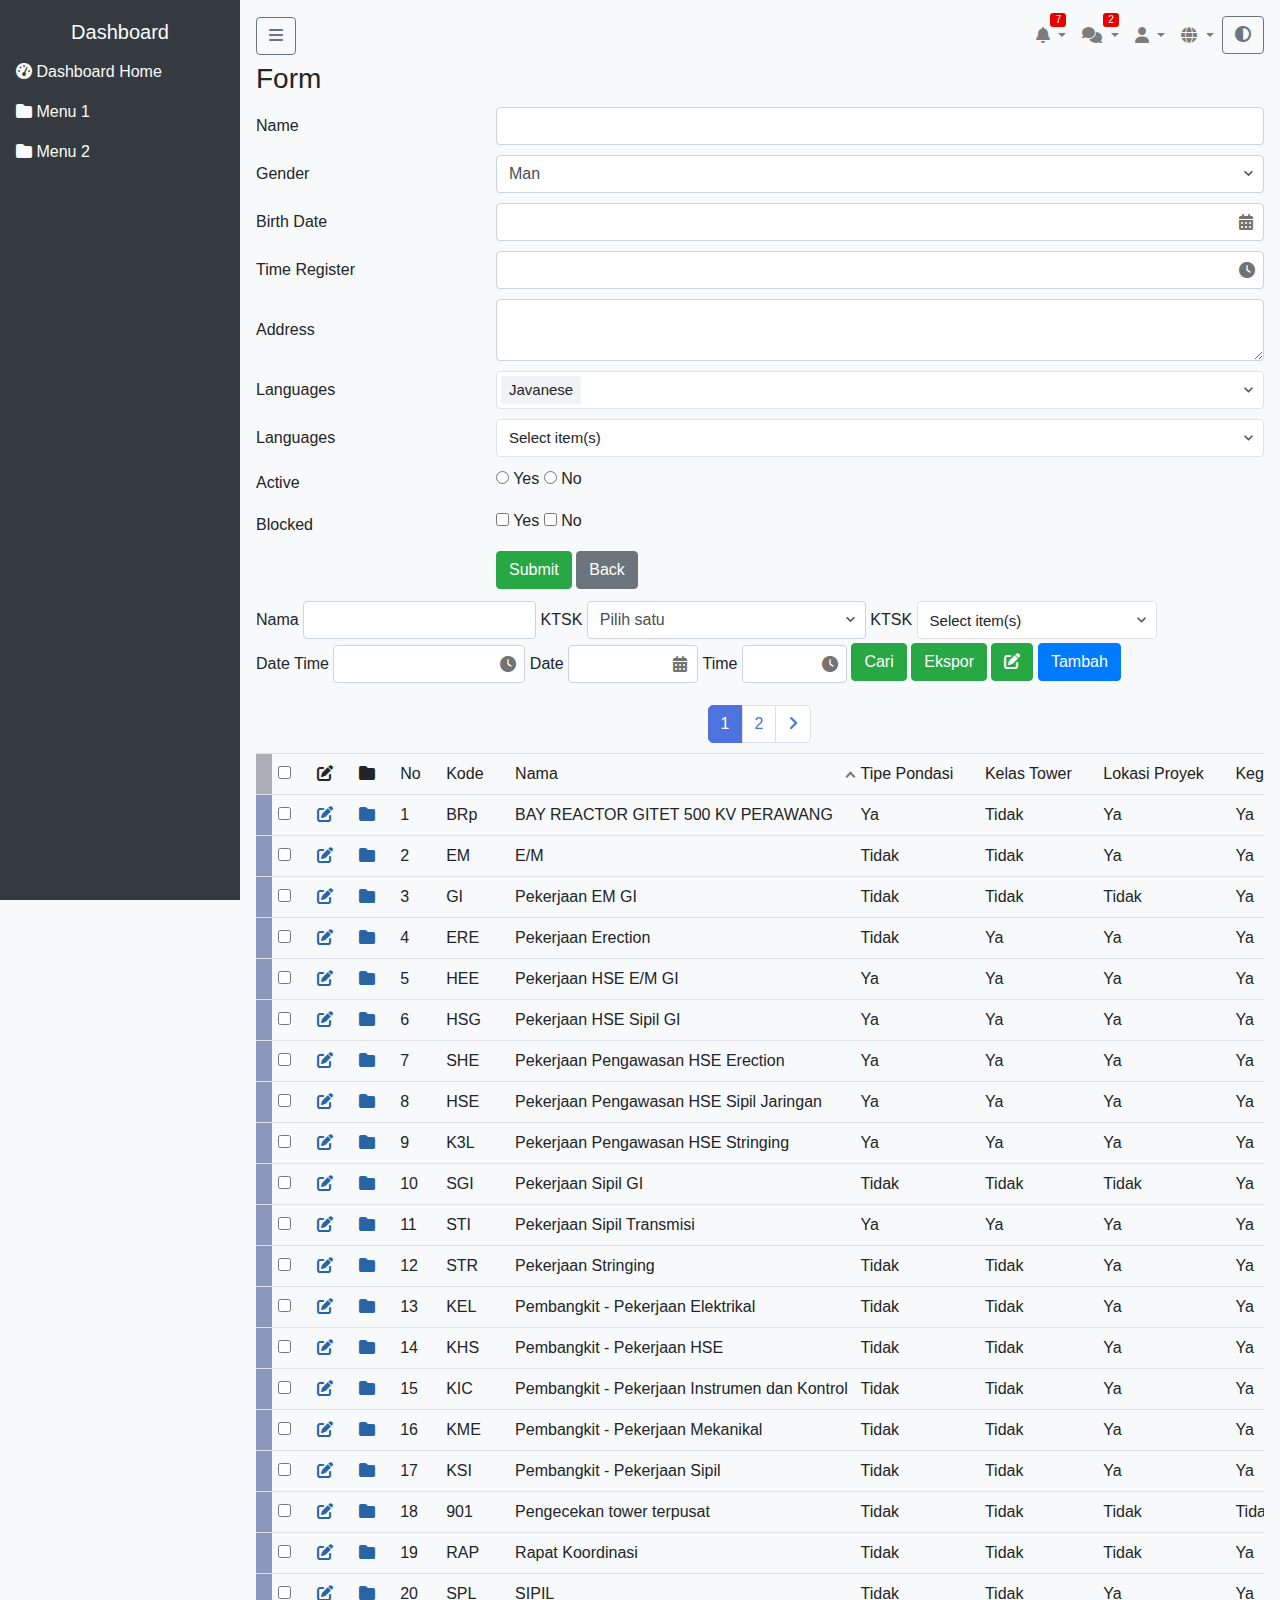
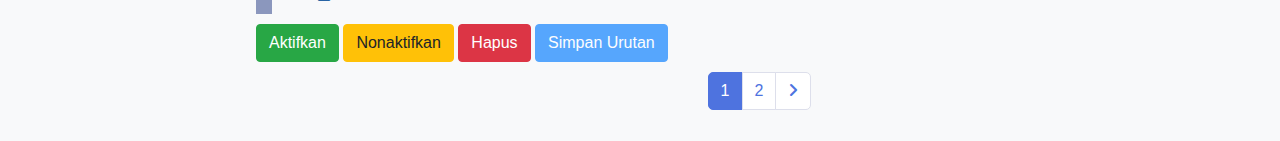
==== form.html @ e6741192 "Update" ====
<!DOCTYPE html>
<html lang="id">

<head>
    <meta charset="UTF-8">
    <meta name="viewport" content="width=device-width, initial-scale=1.0">
    <title>Dashboard</title>
    <link rel="stylesheet" href="css/bootstrap.min.css">
    <link rel="stylesheet" href="css/font-awesome/all.min.css">
    <link rel="stylesheet" href="css/css.css">
    <link rel="shortcut icon" href="css/favicon.png" type="image/png">
    <link rel="stylesheet" href="vendors/datetime-picker/bootstrap-datetimepicker.css">
    <link rel="stylesheet" href="vendors/fontawesome-free-6.5.2-web/css/all.min.css">
    <script src="js/MultiSelect.js"></script>
    <script src="vendors/jquery/jquery-3.2.1.min.js"></script>
    <script src="vendors/moment/min/moment.min.js"></script>
    <script src="vendors/datetime-picker/bootstrap-datetimepicker.js"></script>
    <script src="vendors/sortable/Sortable.js"></script>
    <script src="js/custom.js"></script>

</head>

<body> <!-- Using the light mode class initially -->
    <script src="js/color-mode.js"></script>
    <!-- Sidebar -->
    <div class="sidebar" id="sidebar">
        <button class="button-transparent toggle-sidebar"><i class="fas fa-times"></i></button>
        <!-- Button to toggle sidebar -->
        <h4 class="text-white text-center"><a href="./">Dashboard</a></h4> <!-- Sidebar title -->
        <ul class="nav flex-column" id="sidebarMenu"> <!-- Sidebar menu, populated by JavaScript -->
            <!-- The menu will be populated by JavaScript -->
            <li class="nav-item">
                <a class="nav-link" href="#"><i class="fas fa-tachometer-alt"></i> Dashboard Home</a>
                <!-- Main link with icon -->
            </li>
            <li class="nav-item">
                <a class="nav-link" href="#submenu1" data-toggle="collapse"><i class="fas fa-folder"></i> Menu 1</a>
                <!-- Menu with a submenu -->
                <div id="submenu1" class="collapse"> <!-- Submenu 1 -->
                    <ul class="nav flex-column pl-3">
                        <li class="nav-item">
                            <a class="nav-link" href="#submenu1-1" data-toggle="collapse"><i
                                    class="fas fa-file-alt"></i> Submenu 1-1</a> <!-- Submenu with a deeper submenu -->
                            <div id="submenu1-1" class="collapse"> <!-- Submenu 1-1 -->
                                <ul class="nav flex-column pl-3">
                                    <li class="nav-item">
                                        <a class="nav-link" href="form.html"><i class="fas fa-file"></i> Form</a>
                                        <!-- Level 3 submenu -->
                                    </li>
                                    <li class="nav-item">
                                        <a class="nav-link" href="#"><i class="fas fa-file"></i> Submenu 1-1-2</a>
                                        <!-- Level 3 submenu -->
                                    </li>
                                </ul>
                            </div>
                        </li>
                        <li class="nav-item">
                            <a class="nav-link" href="#"><i class="fas fa-file-alt"></i> Submenu 1-2</a>
                            <!-- Level 2 submenu -->
                        </li>
                    </ul>
                </div>
            </li>
            <li class="nav-item">
                <a class="nav-link" href="#submenu2" data-toggle="collapse"><i class="fas fa-folder"></i> Menu 2</a>
                <!-- Menu with a submenu -->
                <div id="submenu2" class="collapse"> <!-- Submenu 2 -->
                    <ul class="nav flex-column pl-3">
                        <li class="nav-item">
                            <a class="nav-link" href="#"><i class="fas fa-file-alt"></i> Submenu 2-1</a>
                            <!-- Level 2 submenu -->
                        </li>
                        <li class="nav-item">
                            <a class="nav-link" href="#submenu2-1" data-toggle="collapse"><i
                                    class="fas fa-file-alt"></i> Submenu 2-2</a> <!-- Submenu with a deeper submenu -->
                            <div id="submenu2-1" class="collapse"> <!-- Submenu 2-2 -->
                                <ul class="nav flex-column pl-3">
                                    <li class="nav-item">
                                        <a class="nav-link" href="#"><i class="fas fa-file"></i> Submenu 2-2-1</a>
                                        <!-- Level 3 submenu -->
                                    </li>
                                    <li class="nav-item">
                                        <a class="nav-link" href="#"><i class="fas fa-file"></i> Submenu 2-2-2</a>
                                        <!-- Level 3 submenu -->
                                    </li>
                                </ul>
                            </div>
                        </li>
                    </ul>
                </div>
            </li>
        </ul>
    </div>

    <!-- Main Content -->
    <div class="content">
        <nav class="navbar navbar-expand navbar-light"> <!-- Navbar at the top -->
            <button class="btn btn-outline-secondary toggle-sidebar"><i class="fas fa-bars"></i></button>
            <!-- Button to toggle sidebar -->
            <div class="collapse navbar-collapse" id="navbarNav">
                <ul class="navbar-nav ml-auto"> <!-- Menu on the right side of the navbar -->
                    <li class="nav-item dropdown" data-badge="7">
                        <a class="nav-link dropdown-toggle" href="#" id="notificationDropdown" role="button"
                            data-toggle="dropdown">
                            <i class="fas fa-bell"></i> <!-- Notification icon -->
                        </a>
                        <div class="dropdown-menu dropdown-menu-right" aria-labelledby="notificationDropdown"
                            id="notificationMenu">
                            <!-- Notifications will be populated by JavaScript -->
                        </div>
                    </li>
                    <li class="nav-item dropdown" data-badge="2">
                        <a class="nav-link dropdown-toggle" href="#" id="messageDropdown" role="button"
                            data-toggle="dropdown">
                            <i class="fas fa-comments"></i> <!-- Message icon -->
                        </a>
                        <div class="dropdown-menu dropdown-menu-right" aria-labelledby="messageDropdown"
                            id="messageMenu">
                            <!-- Messages will be populated by JavaScript -->
                        </div>
                    </li>
                    <li class="nav-item dropdown">
                        <a class="nav-link dropdown-toggle" href="#" id="accountDropdown" role="button"
                            data-toggle="dropdown">
                            <i class="fas fa-user"></i> <!-- Account icon -->
                        </a>
                        <div class="dropdown-menu dropdown-menu-right" aria-labelledby="accountDropdown">
                            <a class="dropdown-item" href="#">Profile</a> <!-- Profile item -->
                            <a class="dropdown-item" href="#">Settings</a> <!-- Settings item -->
                        </div>
                    </li>
                    <li class="nav-item dropdown">
                        <a class="nav-link dropdown-toggle" href="#" id="languageDropdown" role="button"
                            data-toggle="dropdown">
                            <i class="fas fa-globe"></i> <!-- Language selection icon -->
                        </a>
                        <div class="dropdown-menu dropdown-menu-right" aria-labelledby="languageDropdown">
                            <a class="dropdown-item" href="#"><img src="css/id.svg" class="language-flag" alt="ID">
                                Bahasa Indonesia</a> <!-- Language option -->
                            <a class="dropdown-item" href="#"><img src="css/us.svg" class="language-flag" alt="EN">
                                English</a>
                        </div>
                    </li>
                    <li class="nav-item">
                        <button class="btn btn-outline-secondary toggle-mode"><i class="fas fa-adjust"></i></button>
                        <!-- Button to toggle mode -->
                    </li>
                </ul>
            </div>
        </nav>
        <h2>Form</h2> <!-- Main content title -->
        <form action="" method="get">
            <table class="responsive-table two-side-responsive-table">
                <tbody>
                    <tr>
                        <td>Name</td>
                        <td><input class="form-control" type="text" name="name" id="name"></td>
                    </tr>
                    <tr>
                        <td>Gender</td>
                        <td><select class="form-control" name="gender" id="gender">
                                <option value="M">Man</option>
                                <option value="W">Woman</option>
                            </select></td>
                    </tr>
                    <tr>
                        <td>Birth Date</td>
                        <td><input class="form-control" type="date" name="birth_date" id="birth_date"
                                data-mindate="2024-12-10"></td>
                    </tr>
                    <tr>
                        <td>Time Register</td>
                        <td><input class="form-control" type="datetime-local" name="time_register" id="time_register">
                        </td>
                    </tr>
                    <tr>
                        <td>Address</td>
                        <td><textarea class="form-control" name="address" id="address"></textarea></td>
                    </tr>
                    <tr>
                        <td>Languages</td>
                        <td><select class="form-control" name="languages" id="languages" placeholder="Select item(s)"
                                data-search-placeholder="Search" data-label-selected="selected"
                                data-label-select-all="Select all" multiple data-multi-select>
                                <option value="EN">English</option>
                                <optgroup label="Asia">
                                    <option value="ID">Bahasa Indonesian</option>
                                    <option value="JV" selected>Javanese</option>
                                    <option value="JP">Japanese</option>
                                </optgroup>
                                <optgroup label="Europa">
                                    <option value="DE">Germany</option>
                                </optgroup>
                            </select>
                        </td>
                    <tr>
                        <td>Languages</td>
                        <td><select class="form-control" name="languages" id="languages"
                                data-placeholder="Select item(s)" data-search-placeholder="Search"
                                data-label-selected="selected" data-label-select-all="Select all" multiple
                                data-multi-select>
                                <option value="EN">English</option>
                                <optgroup label="Asia">
                                    <option value="ID">Indonesian</option>
                                    <option value="JV">Javanese</option>
                                    <option value="JP">Japanese</option>
                                </optgroup>
                                <optgroup label="Europa">
                                    <option value="DE">Germany</option>
                                </optgroup>
                            </select>
                        </td>
                    </tr>
                    <tr>
                        <td>Active</td>
                        <td>
                            <label><input type="radio" name="active" id="active"> Yes</label>
                            <label><input type="radio" name="active" id="active"> No</label>
                        </td>
                    </tr>
                    <tr>
                        <td>Blocked</td>
                        <td>
                            <label><input type="checkbox" name="blocked" id="active"> Yes</label>
                            <label><input type="checkbox" name="blocked" id="active"> No</label>
                        </td>
                    </tr>
                    <tr>
                        <td></td>
                        <td>
                            <button class="btn btn-success" type="submit">Submit</button>
                            <button class="btn btn-secondary" type="button">Back</button>
                        </td>
                    </tr>
                </tbody>
            </table>
        </form>



        <div class="filter-section">
            <form action="" method="get" class="filter-form">
                <span class="filter-group">
                    <span class="filter-label">Nama</span>
                    <span class="filter-control">
                        <input type="text" name="nama" class="form-control" value="" autocomplete="off">
                    </span>
                </span>

                <span class="filter-group">
                    <span class="filter-label">KTSK</span>
                    <span class="filter-control">
                        <select name="ktsk_id" class="form-control">
                            <option value="">Pilih satu</option>
                            <option value="3">ABDI HAMDANI</option>
                            <option value="5">RIZKI NANDA</option>
                            <option value="4">ROY PUTRA SILALAHI</option>
                            <option value="10">SIGIT HERWANTO</option>
                            <option value="11">SWEMPRI AGUNG PRASETYO</option>
                            <option value="8">YULIANDI HIDAYAT DALIMUNTHE</option>
                            <option value="12">YUNIAR LUBIS</option>
                        </select>
                    </span>
                </span>

                <span class="filter-group">
                    <span class="filter-label">KTSK</span>
                    <span class="filter-control">
                        <select name="ktsk_id" class="form-control" multiple data-multi-select>
                            <option value="">Pilih satu</option>
                            <option value="3">ABDI HAMDANI</option>
                            <option value="5">RIZKI NANDA</option>
                            <optgroup label="Anu">
                                <option value="4">ROY PUTRA SILALAHI</option>
                                <option value="10">SIGIT HERWANTO</option>
                            </optgroup>
                            <option value="11">SWEMPRI AGUNG PRASETYO</option>
                            <optgroup label="Any">
                                <option value="8">YULIANDI HIDAYAT DALIMUNTHE</option>
                                <option value="12">YUNIAR LUBIS</option>
                            </optgroup>
                        </select>
                    </span>
                </span>

                <span class="filter-group">
                    <span class="filter-label">Date Time</span>
                    <span class="filter-control">
                        <input class="form-control" type="datetime-local" name="time_register" id="time_register">
                    </span>
                </span>

                <span class="filter-group">
                    <span class="filter-label">Date</span>
                    <span class="filter-control">
                        <input class="form-control" type="date" name="time_register" id="time_register">
                    </span>
                </span>

                <span class="filter-group">
                    <span class="filter-label">Time</span>
                    <span class="filter-control">
                        <input class="form-control" type="time" name="time_register" id="time_register">
                    </span>
                </span>

                <span class="filter-group">
                    <button type="submit" class="btn btn-success">Cari</button>
                </span>

                <span class="filter-group">
                    <button type="submit" name="user_action" value="export" class="btn btn-success">Ekspor</button>
                </span>
                <span class="filter-group">
                    <button type="submit" name="filter" value="update" class="btn btn-success"><span
                            class="fa fa-edit"></span></button>
                </span>

                <span class="filter-group">
                    <button type="button" class="btn btn-primary"
                        onclick="window.location='/lokasi-proyek.php?user_action=create'">Tambah</button>
                </span>
                <input type="hidden" name="orderby"><input type="hidden" name="ordertype">
            </form>
        </div>

        <div class="data-section" data-ajax-support="true" data-ajax-name="main-data">
            <div class="pagination pagination-top">
                <div class="pagination-number">
                    <span class="page-selector page-selector-number page-first page-selected" data-page-number="1"><a
                            href="?ordertype=asc&amp;orderby=nama&amp;page=1">1</a></span><span
                        class="page-selector page-selector-number page-last" data-page-number="2"><a
                            href="?ordertype=asc&amp;orderby=nama&amp;page=2">2</a></span><span
                        class="page-selector page-selector-step-one" data-page-number="2"><a
                            href="?ordertype=asc&amp;orderby=nama&amp;page=2"><i
                                class="fa-solid fa-angle-right"></i></a></span>
                </div>
            </div>
            <form action="" method="post" class="data-form">
                <div class="data-wrapper">
                    <table class="table table-row table-sort-by-column">
                        <thead>
                            <tr>
                                <td class="data-sort data-sort-header"></td>
                                <td class="data-controll data-selector" data-key="jenis_pekerjaan_id">
                                    <input type="checkbox" class="checkbox check-master"
                                        data-selector=".checkbox-jenis-pekerjaan-id">
                                </td>
                                <td class="data-controll data-editor">
                                    <span class="fa fa-edit"></span>
                                </td>
                                <td class="data-controll data-viewer">
                                    <span class="fa fa-folder"></span>
                                </td>
                                <td class="data-controll data-number">No</td>
                                <td data-col-name="jenis_pekerjaan_id" class="order-controll"><a
                                        href="?ordertype=asc&amp;orderby=jenis_pekerjaan_id">Kode</a>
                                </td>
                                <td data-col-name="nama" class="order-controll" data-order-method="asc"><a
                                        href="?ordertype=desc&amp;orderby=nama">Nama</a>
                                </td>
                                <td data-col-name="tipe_pondasi_id" class="order-controll"><a
                                        href="?ordertype=asc&amp;orderby=tipe_pondasi_id">Tipe
                                        Pondasi</a></td>
                                <td data-col-name="kelas_tower_id" class="order-controll"><a
                                        href="?ordertype=asc&amp;orderby=kelas_tower_id">Kelas
                                        Tower</a></td>
                                <td data-col-name="lokasi_proyek_id" class="order-controll"><a
                                        href="?ordertype=asc&amp;orderby=lokasi_proyek_id">Lokasi
                                        Proyek</a></td>
                                <td data-col-name="kegiatan" class="order-controll"><a
                                        href="?ordertype=asc&amp;orderby=kegiatan">Kegiatan</a>
                                </td>
                                <td data-col-name="sort_order" class="order-controll"><a
                                        href="?ordertype=asc&amp;orderby=sort_order">Sort
                                        Order</a></td>
                                <td data-col-name="default_data" class="order-controll"><a
                                        href="?ordertype=asc&amp;orderby=default_data">Default
                                        Data</a></td>
                                <td data-col-name="aktif" class="order-controll"><a
                                        href="?ordertype=asc&amp;orderby=aktif">Aktif</a>
                                </td>
                            </tr>
                        </thead>

                        <tbody class="data-table-manual-sort" data-offset="0">

                            <tr data-primary-key="BRp" data-sort-order="0" data-number="1">
                                <td class="data-sort data-sort-body data-sort-handler"></td>
                                <td class="data-selector" data-key="jenis_pekerjaan_id">
                                    <input type="checkbox" class="checkbox check-slave checkbox-jenis-pekerjaan-id"
                                        name="checked_row_id[]" value="BRp">
                                </td>
                                <td>
                                    <a class="edit-control"
                                        href="?user_action=update&amp;jenis_pekerjaan_id=BRp"><span
                                            class="fa fa-edit"></span></a>
                                </td>
                                <td>
                                    <a class="detail-control field-master"
                                        href="?user_action=detail&amp;jenis_pekerjaan_id=BRp"><span
                                            class="fa fa-folder"></span></a>
                                </td>
                                <td class="data-number">1</td>
                                <td data-col-name="jenis_pekerjaan_id">BRp</td>
                                <td data-col-name="nama">BAY REACTOR GITET 500 KV PERAWANG</td>
                                <td data-col-name="tipe_pondasi_id">Ya</td>
                                <td data-col-name="kelas_tower_id">Tidak</td>
                                <td data-col-name="lokasi_proyek_id">Ya</td>
                                <td data-col-name="kegiatan">Ya</td>
                                <td data-col-name="sort_order" class="data-sort-order-column">0</td>
                                <td data-col-name="default_data">Tidak</td>
                                <td data-col-name="aktif">Tidak</td>
                            </tr>

                            <tr data-primary-key="EM" data-sort-order="1" data-number="2">
                                <td class="data-sort data-sort-body data-sort-handler"></td>
                                <td class="data-selector" data-key="jenis_pekerjaan_id">
                                    <input type="checkbox" class="checkbox check-slave checkbox-jenis-pekerjaan-id"
                                        name="checked_row_id[]" value="EM">
                                </td>
                                <td>
                                    <a class="edit-control"
                                        href="?user_action=update&amp;jenis_pekerjaan_id=EM"><span
                                            class="fa fa-edit"></span></a>
                                </td>
                                <td>
                                    <a class="detail-control field-master"
                                        href="?user_action=detail&amp;jenis_pekerjaan_id=EM"><span
                                            class="fa fa-folder"></span></a>
                                </td>
                                <td class="data-number">2</td>
                                <td data-col-name="jenis_pekerjaan_id">EM</td>
                                <td data-col-name="nama">E/M</td>
                                <td data-col-name="tipe_pondasi_id">Tidak</td>
                                <td data-col-name="kelas_tower_id">Tidak</td>
                                <td data-col-name="lokasi_proyek_id">Ya</td>
                                <td data-col-name="kegiatan">Ya</td>
                                <td data-col-name="sort_order" class="data-sort-order-column">1</td>
                                <td data-col-name="default_data">Tidak</td>
                                <td data-col-name="aktif">Ya</td>
                            </tr>

                            <tr data-primary-key="GI" data-sort-order="2" data-number="3">
                                <td class="data-sort data-sort-body data-sort-handler"></td>
                                <td class="data-selector" data-key="jenis_pekerjaan_id">
                                    <input type="checkbox" class="checkbox check-slave checkbox-jenis-pekerjaan-id"
                                        name="checked_row_id[]" value="GI">
                                </td>
                                <td>
                                    <a class="edit-control"
                                        href="?user_action=update&amp;jenis_pekerjaan_id=GI"><span
                                            class="fa fa-edit"></span></a>
                                </td>
                                <td>
                                    <a class="detail-control field-master"
                                        href="?user_action=detail&amp;jenis_pekerjaan_id=GI"><span
                                            class="fa fa-folder"></span></a>
                                </td>
                                <td class="data-number">3</td>
                                <td data-col-name="jenis_pekerjaan_id">GI</td>
                                <td data-col-name="nama">Pekerjaan EM GI</td>
                                <td data-col-name="tipe_pondasi_id">Tidak</td>
                                <td data-col-name="kelas_tower_id">Tidak</td>
                                <td data-col-name="lokasi_proyek_id">Tidak</td>
                                <td data-col-name="kegiatan">Ya</td>
                                <td data-col-name="sort_order" class="data-sort-order-column">2</td>
                                <td data-col-name="default_data">Tidak</td>
                                <td data-col-name="aktif">Ya</td>
                            </tr>

                            <tr data-primary-key="ERE" data-sort-order="3" data-number="4">
                                <td class="data-sort data-sort-body data-sort-handler"></td>
                                <td class="data-selector" data-key="jenis_pekerjaan_id">
                                    <input type="checkbox" class="checkbox check-slave checkbox-jenis-pekerjaan-id"
                                        name="checked_row_id[]" value="ERE">
                                </td>
                                <td>
                                    <a class="edit-control"
                                        href="?user_action=update&amp;jenis_pekerjaan_id=ERE"><span
                                            class="fa fa-edit"></span></a>
                                </td>
                                <td>
                                    <a class="detail-control field-master"
                                        href="?user_action=detail&amp;jenis_pekerjaan_id=ERE"><span
                                            class="fa fa-folder"></span></a>
                                </td>
                                <td class="data-number">4</td>
                                <td data-col-name="jenis_pekerjaan_id">ERE</td>
                                <td data-col-name="nama">Pekerjaan Erection</td>
                                <td data-col-name="tipe_pondasi_id">Tidak</td>
                                <td data-col-name="kelas_tower_id">Ya</td>
                                <td data-col-name="lokasi_proyek_id">Ya</td>
                                <td data-col-name="kegiatan">Ya</td>
                                <td data-col-name="sort_order" class="data-sort-order-column">3</td>
                                <td data-col-name="default_data">Tidak</td>
                                <td data-col-name="aktif">Ya</td>
                            </tr>

                            <tr data-primary-key="HEE" data-sort-order="0" data-number="5">
                                <td class="data-sort data-sort-body data-sort-handler"></td>
                                <td class="data-selector" data-key="jenis_pekerjaan_id">
                                    <input type="checkbox" class="checkbox check-slave checkbox-jenis-pekerjaan-id"
                                        name="checked_row_id[]" value="HEE">
                                </td>
                                <td>
                                    <a class="edit-control"
                                        href="?user_action=update&amp;jenis_pekerjaan_id=HEE"><span
                                            class="fa fa-edit"></span></a>
                                </td>
                                <td>
                                    <a class="detail-control field-master"
                                        href="?user_action=detail&amp;jenis_pekerjaan_id=HEE"><span
                                            class="fa fa-folder"></span></a>
                                </td>
                                <td class="data-number">5</td>
                                <td data-col-name="jenis_pekerjaan_id">HEE</td>
                                <td data-col-name="nama">Pekerjaan HSE E/M GI</td>
                                <td data-col-name="tipe_pondasi_id">Ya</td>
                                <td data-col-name="kelas_tower_id">Ya</td>
                                <td data-col-name="lokasi_proyek_id">Ya</td>
                                <td data-col-name="kegiatan">Ya</td>
                                <td data-col-name="sort_order" class="data-sort-order-column">0</td>
                                <td data-col-name="default_data">Tidak</td>
                                <td data-col-name="aktif">Tidak</td>
                            </tr>

                            <tr data-primary-key="HSG" data-sort-order="0" data-number="6">
                                <td class="data-sort data-sort-body data-sort-handler"></td>
                                <td class="data-selector" data-key="jenis_pekerjaan_id">
                                    <input type="checkbox" class="checkbox check-slave checkbox-jenis-pekerjaan-id"
                                        name="checked_row_id[]" value="HSG">
                                </td>
                                <td>
                                    <a class="edit-control"
                                        href="?user_action=update&amp;jenis_pekerjaan_id=HSG"><span
                                            class="fa fa-edit"></span></a>
                                </td>
                                <td>
                                    <a class="detail-control field-master"
                                        href="?user_action=detail&amp;jenis_pekerjaan_id=HSG"><span
                                            class="fa fa-folder"></span></a>
                                </td>
                                <td class="data-number">6</td>
                                <td data-col-name="jenis_pekerjaan_id">HSG</td>
                                <td data-col-name="nama">Pekerjaan HSE Sipil GI</td>
                                <td data-col-name="tipe_pondasi_id">Ya</td>
                                <td data-col-name="kelas_tower_id">Ya</td>
                                <td data-col-name="lokasi_proyek_id">Ya</td>
                                <td data-col-name="kegiatan">Ya</td>
                                <td data-col-name="sort_order" class="data-sort-order-column">0</td>
                                <td data-col-name="default_data">Tidak</td>
                                <td data-col-name="aktif">Ya</td>
                            </tr>

                            <tr data-primary-key="SHE" data-sort-order="0" data-number="7">
                                <td class="data-sort data-sort-body data-sort-handler"></td>
                                <td class="data-selector" data-key="jenis_pekerjaan_id">
                                    <input type="checkbox" class="checkbox check-slave checkbox-jenis-pekerjaan-id"
                                        name="checked_row_id[]" value="SHE">
                                </td>
                                <td>
                                    <a class="edit-control"
                                        href="?user_action=update&amp;jenis_pekerjaan_id=SHE"><span
                                            class="fa fa-edit"></span></a>
                                </td>
                                <td>
                                    <a class="detail-control field-master"
                                        href="?user_action=detail&amp;jenis_pekerjaan_id=SHE"><span
                                            class="fa fa-folder"></span></a>
                                </td>
                                <td class="data-number">7</td>
                                <td data-col-name="jenis_pekerjaan_id">SHE</td>
                                <td data-col-name="nama">Pekerjaan Pengawasan HSE Erection</td>
                                <td data-col-name="tipe_pondasi_id">Ya</td>
                                <td data-col-name="kelas_tower_id">Ya</td>
                                <td data-col-name="lokasi_proyek_id">Ya</td>
                                <td data-col-name="kegiatan">Ya</td>
                                <td data-col-name="sort_order" class="data-sort-order-column">0</td>
                                <td data-col-name="default_data">Tidak</td>
                                <td data-col-name="aktif">Ya</td>
                            </tr>

                            <tr data-primary-key="HSE" data-sort-order="0" data-number="8">
                                <td class="data-sort data-sort-body data-sort-handler"></td>
                                <td class="data-selector" data-key="jenis_pekerjaan_id">
                                    <input type="checkbox" class="checkbox check-slave checkbox-jenis-pekerjaan-id"
                                        name="checked_row_id[]" value="HSE">
                                </td>
                                <td>
                                    <a class="edit-control"
                                        href="?user_action=update&amp;jenis_pekerjaan_id=HSE"><span
                                            class="fa fa-edit"></span></a>
                                </td>
                                <td>
                                    <a class="detail-control field-master"
                                        href="?user_action=detail&amp;jenis_pekerjaan_id=HSE"><span
                                            class="fa fa-folder"></span></a>
                                </td>
                                <td class="data-number">8</td>
                                <td data-col-name="jenis_pekerjaan_id">HSE</td>
                                <td data-col-name="nama">Pekerjaan Pengawasan HSE Sipil Jaringan</td>
                                <td data-col-name="tipe_pondasi_id">Ya</td>
                                <td data-col-name="kelas_tower_id">Ya</td>
                                <td data-col-name="lokasi_proyek_id">Ya</td>
                                <td data-col-name="kegiatan">Ya</td>
                                <td data-col-name="sort_order" class="data-sort-order-column">0</td>
                                <td data-col-name="default_data">Tidak</td>
                                <td data-col-name="aktif">Ya</td>
                            </tr>

                            <tr data-primary-key="K3L" data-sort-order="0" data-number="9">
                                <td class="data-sort data-sort-body data-sort-handler"></td>
                                <td class="data-selector" data-key="jenis_pekerjaan_id">
                                    <input type="checkbox" class="checkbox check-slave checkbox-jenis-pekerjaan-id"
                                        name="checked_row_id[]" value="K3L">
                                </td>
                                <td>
                                    <a class="edit-control"
                                        href="?user_action=update&amp;jenis_pekerjaan_id=K3L"><span
                                            class="fa fa-edit"></span></a>
                                </td>
                                <td>
                                    <a class="detail-control field-master"
                                        href="?user_action=detail&amp;jenis_pekerjaan_id=K3L"><span
                                            class="fa fa-folder"></span></a>
                                </td>
                                <td class="data-number">9</td>
                                <td data-col-name="jenis_pekerjaan_id">K3L</td>
                                <td data-col-name="nama">Pekerjaan Pengawasan HSE Stringing</td>
                                <td data-col-name="tipe_pondasi_id">Ya</td>
                                <td data-col-name="kelas_tower_id">Ya</td>
                                <td data-col-name="lokasi_proyek_id">Ya</td>
                                <td data-col-name="kegiatan">Ya</td>
                                <td data-col-name="sort_order" class="data-sort-order-column">0</td>
                                <td data-col-name="default_data">Tidak</td>
                                <td data-col-name="aktif">Ya</td>
                            </tr>

                            <tr data-primary-key="SGI" data-sort-order="0" data-number="10">
                                <td class="data-sort data-sort-body data-sort-handler"></td>
                                <td class="data-selector" data-key="jenis_pekerjaan_id">
                                    <input type="checkbox" class="checkbox check-slave checkbox-jenis-pekerjaan-id"
                                        name="checked_row_id[]" value="SGI">
                                </td>
                                <td>
                                    <a class="edit-control"
                                        href="?user_action=update&amp;jenis_pekerjaan_id=SGI"><span
                                            class="fa fa-edit"></span></a>
                                </td>
                                <td>
                                    <a class="detail-control field-master"
                                        href="?user_action=detail&amp;jenis_pekerjaan_id=SGI"><span
                                            class="fa fa-folder"></span></a>
                                </td>
                                <td class="data-number">10</td>
                                <td data-col-name="jenis_pekerjaan_id">SGI</td>
                                <td data-col-name="nama">Pekerjaan Sipil GI</td>
                                <td data-col-name="tipe_pondasi_id">Tidak</td>
                                <td data-col-name="kelas_tower_id">Tidak</td>
                                <td data-col-name="lokasi_proyek_id">Tidak</td>
                                <td data-col-name="kegiatan">Ya</td>
                                <td data-col-name="sort_order" class="data-sort-order-column">0</td>
                                <td data-col-name="default_data">Tidak</td>
                                <td data-col-name="aktif">Ya</td>
                            </tr>

                            <tr data-primary-key="STI" data-sort-order="1" data-number="11">
                                <td class="data-sort data-sort-body data-sort-handler"></td>
                                <td class="data-selector" data-key="jenis_pekerjaan_id">
                                    <input type="checkbox" class="checkbox check-slave checkbox-jenis-pekerjaan-id"
                                        name="checked_row_id[]" value="STI">
                                </td>
                                <td>
                                    <a class="edit-control"
                                        href="?user_action=update&amp;jenis_pekerjaan_id=STI"><span
                                            class="fa fa-edit"></span></a>
                                </td>
                                <td>
                                    <a class="detail-control field-master"
                                        href="?user_action=detail&amp;jenis_pekerjaan_id=STI"><span
                                            class="fa fa-folder"></span></a>
                                </td>
                                <td class="data-number">11</td>
                                <td data-col-name="jenis_pekerjaan_id">STI</td>
                                <td data-col-name="nama">Pekerjaan Sipil Transmisi</td>
                                <td data-col-name="tipe_pondasi_id">Ya</td>
                                <td data-col-name="kelas_tower_id">Ya</td>
                                <td data-col-name="lokasi_proyek_id">Ya</td>
                                <td data-col-name="kegiatan">Ya</td>
                                <td data-col-name="sort_order" class="data-sort-order-column">1</td>
                                <td data-col-name="default_data">Ya</td>
                                <td data-col-name="aktif">Ya</td>
                            </tr>

                            <tr data-primary-key="STR" data-sort-order="4" data-number="12">
                                <td class="data-sort data-sort-body data-sort-handler"></td>
                                <td class="data-selector" data-key="jenis_pekerjaan_id">
                                    <input type="checkbox" class="checkbox check-slave checkbox-jenis-pekerjaan-id"
                                        name="checked_row_id[]" value="STR">
                                </td>
                                <td>
                                    <a class="edit-control"
                                        href="?user_action=update&amp;jenis_pekerjaan_id=STR"><span
                                            class="fa fa-edit"></span></a>
                                </td>
                                <td>
                                    <a class="detail-control field-master"
                                        href="?user_action=detail&amp;jenis_pekerjaan_id=STR"><span
                                            class="fa fa-folder"></span></a>
                                </td>
                                <td class="data-number">12</td>
                                <td data-col-name="jenis_pekerjaan_id">STR</td>
                                <td data-col-name="nama">Pekerjaan Stringing</td>
                                <td data-col-name="tipe_pondasi_id">Tidak</td>
                                <td data-col-name="kelas_tower_id">Tidak</td>
                                <td data-col-name="lokasi_proyek_id">Ya</td>
                                <td data-col-name="kegiatan">Ya</td>
                                <td data-col-name="sort_order" class="data-sort-order-column">4</td>
                                <td data-col-name="default_data">Tidak</td>
                                <td data-col-name="aktif">Tidak</td>
                            </tr>

                            <tr data-primary-key="KEL" data-sort-order="0" data-number="13">
                                <td class="data-sort data-sort-body data-sort-handler"></td>
                                <td class="data-selector" data-key="jenis_pekerjaan_id">
                                    <input type="checkbox" class="checkbox check-slave checkbox-jenis-pekerjaan-id"
                                        name="checked_row_id[]" value="KEL">
                                </td>
                                <td>
                                    <a class="edit-control"
                                        href="?user_action=update&amp;jenis_pekerjaan_id=KEL"><span
                                            class="fa fa-edit"></span></a>
                                </td>
                                <td>
                                    <a class="detail-control field-master"
                                        href="?user_action=detail&amp;jenis_pekerjaan_id=KEL"><span
                                            class="fa fa-folder"></span></a>
                                </td>
                                <td class="data-number">13</td>
                                <td data-col-name="jenis_pekerjaan_id">KEL</td>
                                <td data-col-name="nama">Pembangkit - Pekerjaan Elektrikal </td>
                                <td data-col-name="tipe_pondasi_id">Tidak</td>
                                <td data-col-name="kelas_tower_id">Tidak</td>
                                <td data-col-name="lokasi_proyek_id">Ya</td>
                                <td data-col-name="kegiatan">Ya</td>
                                <td data-col-name="sort_order" class="data-sort-order-column">0</td>
                                <td data-col-name="default_data">Tidak</td>
                                <td data-col-name="aktif">Tidak</td>
                            </tr>

                            <tr data-primary-key="KHS" data-sort-order="0" data-number="14">
                                <td class="data-sort data-sort-body data-sort-handler"></td>
                                <td class="data-selector" data-key="jenis_pekerjaan_id">
                                    <input type="checkbox" class="checkbox check-slave checkbox-jenis-pekerjaan-id"
                                        name="checked_row_id[]" value="KHS">
                                </td>
                                <td>
                                    <a class="edit-control"
                                        href="?user_action=update&amp;jenis_pekerjaan_id=KHS"><span
                                            class="fa fa-edit"></span></a>
                                </td>
                                <td>
                                    <a class="detail-control field-master"
                                        href="?user_action=detail&amp;jenis_pekerjaan_id=KHS"><span
                                            class="fa fa-folder"></span></a>
                                </td>
                                <td class="data-number">14</td>
                                <td data-col-name="jenis_pekerjaan_id">KHS</td>
                                <td data-col-name="nama">Pembangkit - Pekerjaan HSE</td>
                                <td data-col-name="tipe_pondasi_id">Tidak</td>
                                <td data-col-name="kelas_tower_id">Tidak</td>
                                <td data-col-name="lokasi_proyek_id">Ya</td>
                                <td data-col-name="kegiatan">Ya</td>
                                <td data-col-name="sort_order" class="data-sort-order-column">0</td>
                                <td data-col-name="default_data">Tidak</td>
                                <td data-col-name="aktif">Ya</td>
                            </tr>

                            <tr data-primary-key="KIC" data-sort-order="0" data-number="15">
                                <td class="data-sort data-sort-body data-sort-handler"></td>
                                <td class="data-selector" data-key="jenis_pekerjaan_id">
                                    <input type="checkbox" class="checkbox check-slave checkbox-jenis-pekerjaan-id"
                                        name="checked_row_id[]" value="KIC">
                                </td>
                                <td>
                                    <a class="edit-control"
                                        href="?user_action=update&amp;jenis_pekerjaan_id=KIC"><span
                                            class="fa fa-edit"></span></a>
                                </td>
                                <td>
                                    <a class="detail-control field-master"
                                        href="?user_action=detail&amp;jenis_pekerjaan_id=KIC"><span
                                            class="fa fa-folder"></span></a>
                                </td>
                                <td class="data-number">15</td>
                                <td data-col-name="jenis_pekerjaan_id">KIC</td>
                                <td data-col-name="nama">Pembangkit - Pekerjaan Instrumen dan Kontrol </td>
                                <td data-col-name="tipe_pondasi_id">Tidak</td>
                                <td data-col-name="kelas_tower_id">Tidak</td>
                                <td data-col-name="lokasi_proyek_id">Ya</td>
                                <td data-col-name="kegiatan">Ya</td>
                                <td data-col-name="sort_order" class="data-sort-order-column">0</td>
                                <td data-col-name="default_data">Tidak</td>
                                <td data-col-name="aktif">Ya</td>
                            </tr>

                            <tr data-primary-key="KME" data-sort-order="0" data-number="16">
                                <td class="data-sort data-sort-body data-sort-handler"></td>
                                <td class="data-selector" data-key="jenis_pekerjaan_id">
                                    <input type="checkbox" class="checkbox check-slave checkbox-jenis-pekerjaan-id"
                                        name="checked_row_id[]" value="KME">
                                </td>
                                <td>
                                    <a class="edit-control"
                                        href="?user_action=update&amp;jenis_pekerjaan_id=KME"><span
                                            class="fa fa-edit"></span></a>
                                </td>
                                <td>
                                    <a class="detail-control field-master"
                                        href="?user_action=detail&amp;jenis_pekerjaan_id=KME"><span
                                            class="fa fa-folder"></span></a>
                                </td>
                                <td class="data-number">16</td>
                                <td data-col-name="jenis_pekerjaan_id">KME</td>
                                <td data-col-name="nama">Pembangkit - Pekerjaan Mekanikal </td>
                                <td data-col-name="tipe_pondasi_id">Tidak</td>
                                <td data-col-name="kelas_tower_id">Tidak</td>
                                <td data-col-name="lokasi_proyek_id">Ya</td>
                                <td data-col-name="kegiatan">Ya</td>
                                <td data-col-name="sort_order" class="data-sort-order-column">0</td>
                                <td data-col-name="default_data">Tidak</td>
                                <td data-col-name="aktif">Tidak</td>
                            </tr>

                            <tr data-primary-key="KSI" data-sort-order="0" data-number="17">
                                <td class="data-sort data-sort-body data-sort-handler"></td>
                                <td class="data-selector" data-key="jenis_pekerjaan_id">
                                    <input type="checkbox" class="checkbox check-slave checkbox-jenis-pekerjaan-id"
                                        name="checked_row_id[]" value="KSI">
                                </td>
                                <td>
                                    <a class="edit-control"
                                        href="?user_action=update&amp;jenis_pekerjaan_id=KSI"><span
                                            class="fa fa-edit"></span></a>
                                </td>
                                <td>
                                    <a class="detail-control field-master"
                                        href="?user_action=detail&amp;jenis_pekerjaan_id=KSI"><span
                                            class="fa fa-folder"></span></a>
                                </td>
                                <td class="data-number">17</td>
                                <td data-col-name="jenis_pekerjaan_id">KSI</td>
                                <td data-col-name="nama">Pembangkit - Pekerjaan Sipil </td>
                                <td data-col-name="tipe_pondasi_id">Tidak</td>
                                <td data-col-name="kelas_tower_id">Tidak</td>
                                <td data-col-name="lokasi_proyek_id">Ya</td>
                                <td data-col-name="kegiatan">Ya</td>
                                <td data-col-name="sort_order" class="data-sort-order-column">0</td>
                                <td data-col-name="default_data">Tidak</td>
                                <td data-col-name="aktif">Tidak</td>
                            </tr>

                            <tr data-primary-key="901" data-sort-order="0" data-number="18">
                                <td class="data-sort data-sort-body data-sort-handler"></td>
                                <td class="data-selector" data-key="jenis_pekerjaan_id">
                                    <input type="checkbox" class="checkbox check-slave checkbox-jenis-pekerjaan-id"
                                        name="checked_row_id[]" value="901">
                                </td>
                                <td>
                                    <a class="edit-control"
                                        href="?user_action=update&amp;jenis_pekerjaan_id=901"><span
                                            class="fa fa-edit"></span></a>
                                </td>
                                <td>
                                    <a class="detail-control field-master"
                                        href="?user_action=detail&amp;jenis_pekerjaan_id=901"><span
                                            class="fa fa-folder"></span></a>
                                </td>
                                <td class="data-number">18</td>
                                <td data-col-name="jenis_pekerjaan_id">901</td>
                                <td data-col-name="nama">Pengecekan tower terpusat</td>
                                <td data-col-name="tipe_pondasi_id">Tidak</td>
                                <td data-col-name="kelas_tower_id">Tidak</td>
                                <td data-col-name="lokasi_proyek_id">Tidak</td>
                                <td data-col-name="kegiatan">Tidak</td>
                                <td data-col-name="sort_order" class="data-sort-order-column">0</td>
                                <td data-col-name="default_data">Tidak</td>
                                <td data-col-name="aktif">Ya</td>
                            </tr>

                            <tr data-primary-key="RAP" data-sort-order="0" data-number="19">
                                <td class="data-sort data-sort-body data-sort-handler"></td>
                                <td class="data-selector" data-key="jenis_pekerjaan_id">
                                    <input type="checkbox" class="checkbox check-slave checkbox-jenis-pekerjaan-id"
                                        name="checked_row_id[]" value="RAP">
                                </td>
                                <td>
                                    <a class="edit-control"
                                        href="?user_action=update&amp;jenis_pekerjaan_id=RAP"><span
                                            class="fa fa-edit"></span></a>
                                </td>
                                <td>
                                    <a class="detail-control field-master"
                                        href="?user_action=detail&amp;jenis_pekerjaan_id=RAP"><span
                                            class="fa fa-folder"></span></a>
                                </td>
                                <td class="data-number">19</td>
                                <td data-col-name="jenis_pekerjaan_id">RAP</td>
                                <td data-col-name="nama">Rapat Koordinasi</td>
                                <td data-col-name="tipe_pondasi_id">Tidak</td>
                                <td data-col-name="kelas_tower_id">Tidak</td>
                                <td data-col-name="lokasi_proyek_id">Tidak</td>
                                <td data-col-name="kegiatan">Ya</td>
                                <td data-col-name="sort_order" class="data-sort-order-column">0</td>
                                <td data-col-name="default_data">Tidak</td>
                                <td data-col-name="aktif">Ya</td>
                            </tr>

                            <tr data-primary-key="SPL" data-sort-order="0" data-number="20">
                                <td class="data-sort data-sort-body data-sort-handler"></td>
                                <td class="data-selector" data-key="jenis_pekerjaan_id">
                                    <input type="checkbox" class="checkbox check-slave checkbox-jenis-pekerjaan-id"
                                        name="checked_row_id[]" value="SPL">
                                </td>
                                <td>
                                    <a class="edit-control"
                                        href="?user_action=update&amp;jenis_pekerjaan_id=SPL"><span
                                            class="fa fa-edit"></span></a>
                                </td>
                                <td>
                                    <a class="detail-control field-master"
                                        href="?user_action=detail&amp;jenis_pekerjaan_id=SPL"><span
                                            class="fa fa-folder"></span></a>
                                </td>
                                <td class="data-number">20</td>
                                <td data-col-name="jenis_pekerjaan_id">SPL</td>
                                <td data-col-name="nama">SIPIL</td>
                                <td data-col-name="tipe_pondasi_id">Tidak</td>
                                <td data-col-name="kelas_tower_id">Tidak</td>
                                <td data-col-name="lokasi_proyek_id">Ya</td>
                                <td data-col-name="kegiatan">Ya</td>
                                <td data-col-name="sort_order" class="data-sort-order-column">0</td>
                                <td data-col-name="default_data">Tidak</td>
                                <td data-col-name="aktif">Tidak</td>
                            </tr>

                        </tbody>
                    </table>
                </div>
                <div class="button-wrapper">
                    <div class="button-area">
                        <button type="submit" class="btn btn-success" name="user_action"
                            value="activate">Aktifkan</button>
                        <button type="submit" class="btn btn-warning" name="user_action"
                            value="deactivate">Nonaktifkan</button>
                        <button type="submit" class="btn btn-danger" name="user_action" value="delete"
                            data-onclik-message="Apakah Anda yakin akan menghapus data ini?">Hapus</button>
                        <button type="submit" class="btn btn-primary" name="user_action" value="sort_order"
                            disabled="disabled">Simpan Urutan</button>
                    </div>
                </div>
            </form>
            <div class="pagination pagination-bottom">
                <div class="pagination-number">
                    <span class="page-selector page-selector-number page-first page-selected" data-page-number="1"><a
                            href="?ordertype=asc&amp;orderby=nama&amp;page=1">1</a></span><span
                        class="page-selector page-selector-number page-last" data-page-number="2"><a
                            href="?ordertype=asc&amp;orderby=nama&amp;page=2">2</a></span><span
                        class="page-selector page-selector-step-one" data-page-number="2"><a
                            href="?ordertype=asc&amp;orderby=nama&amp;page=2"><i
                                class="fa-solid fa-angle-right"></i></a></span>
                </div>
            </div>


        </div>

    </div>

    <!-- Importing JavaScript for Bootstrap and jQuery -->
    <script src="js/popper.min.js"></script>
    <script src="js/bootstrap.min.js"></script>
    <script>

        // Notification data from the server in JSON format
        const notifications = [
            { "id": 1, "link": "notifications.html?any=1", "message": "Notification 1", "time": "5 min" },
            { "id": 2, "link": "notifications.html?any=2", "message": "Notification 2", "time": "100 day" }
        ];

        // Message data from the server in JSON format
        const messages = [
            { "id": 1, "link": "messages.html?any=1", "message": "Message 1", "time": "1 min" },
            { "id": 2, "link": "messages.html?any=2", "message": "Message 2", "time": "3 min" }
        ];

    </script>
    <script src="js/js.js"></script>
</body>

</html>
---- css/css.css ----
body {
  overflow-x: hidden;
  transition: background-color 0.1s, color 0.1s;
}
body .content {
  margin-left: 240px;
  padding: 1rem;
  transition: margin 0.3s ease;
}
body .content h2,
body .content h3 {
  margin-top: 6px;
  margin-bottom: 6px;
  font-size: 1.75rem;
}

*,
::before,
::after {
  box-sizing: border-box;
}

a {
  color: #2964a4;
}

.sidebar {
  height: 100vh;
  width: 240px;
  background: #343a40;
  position: fixed;
  padding-top: 20px;
  transition: transform 0.3s ease;
  transform: translateX(0);
}
.sidebar a {
  color: #FAFAFA;
}
.sidebar .nav-link:hover {
  background-color: #495057;
}
.sidebar .button-transparent {
  background-color: transparent;
  border: none;
  outline: none;
}
.sidebar .button-transparent:focus, .sidebar .button-transparent:focus-visible, .sidebar .button-transparent:active {
  outline: none;
}
.sidebar .toggle-sidebar {
  float: right;
  margin-right: 10px;
  display: none;
}
.sidebar .toggle-sidebar * {
  color: #FAFAFA;
}

.sidebar-hidden .sidebar {
  transform: translateX(-240px);
}

.sidebar h4 {
  font-size: 1.25rem;
}
.sidebar h4 a {
  display: block;
}
.sidebar h4 a:hover {
  text-decoration: none;
}

body.sidebar-hidden .content {
  margin-left: 0px;
}

@media screen and (max-width: 992px) {
  .sidebar {
    transform: translateX(-240px);
  }
  body .content {
    margin-left: 0px;
  }
  .sidebar-show .sidebar {
    transform: translateX(0px);
    position: fixed;
    z-index: 1000;
  }
  .sidebar-show .sidebar .toggle-sidebar {
    display: inline;
  }
  body.sidebar-show .content {
    margin-left: 0px;
  }
}
@media screen and (max-width: 240px) {
  .sidebar-show .sidebar {
    width: 100vw;
  }
}
.light-mode {
  background-color: #f8f9fa;
  color: #212529;
}

.dark-mode {
  background-color: #212529;
  color: #f8f9fa;
}

.navbar {
  transition: background-color 0.5s;
  padding: 0rem 0rem;
}
.navbar .nav-item[data-badge]:not([data-badge=""])::before {
  content: attr(data-badge);
  position: absolute;
  background-color: rgb(231, 0, 0);
  color: white;
  font-size: 10px;
  border-radius: 3px;
  text-align: center;
  padding: 2px 3px;
  line-height: 1;
  top: -3px;
  right: 8px;
  display: block;
  min-width: 16px;
}

.language-flag {
  width: 20px;
  height: 20px;
  margin-right: 5px;
}

.navbar-nav .dropdown-item {
  display: flex;
  align-items: center;
}
.navbar-nav .dropdown-item .text-muted {
  margin-left: auto;
  padding-left: 6px;
}

.dark-mode .navbar-nav .nav-link .fas,
.dark-mode .navbar-nav .btn .fas,
.dark-mode .navbar-nav .nav-link {
  color: #f8f9fa;
}

.dark-mode .navbar-nav .nav-link:focus,
.dark-mode .navbar-nav .nav-link:hover {
  color: #f8f9fa;
}

.two-side-responsive-table {
  width: 100%;
  border-collapse: collapse;
}
.two-side-responsive-table > tbody > tr > td {
  padding: 5px 0;
}
.two-side-responsive-table > tbody > tr > td:nth-child(1) {
  width: 240px;
}

@media (max-width: 600px) {
  .two-side-responsive-table {
    width: 100%;
    display: table;
  }
  .two-side-responsive-table > tbody > tr {
    display: block;
    width: 100%;
  }
  .two-side-responsive-table > tbody > tr > td {
    display: block;
    width: 100%;
    box-sizing: border-box;
  }
  .two-side-responsive-table > tbody > tr > td:nth-child(1) {
    width: 100%;
  }
}
.filter-section {
  padding: 4px 0;
  line-height: 44px;
}
.filter-section .filter-group {
  white-space: nowrap;
}
.filter-section .form-control {
  display: inline-block;
  width: auto;
  min-width: 100px;
}
.filter-section .filter-control select[multiple] {
  vertical-align: top;
  margin-top: 3px;
  width: 240px;
}
.filter-section [type=datetime-local], .filter-section [type=datetime] {
  width: 192px;
  max-width: 192px;
}
.filter-section [type=date] {
  width: 130px;
  max-width: 130px;
}
.filter-section [type=time] {
  width: 105px;
  max-width: 105px;
}
.filter-section button,
.filter-section [type=button],
.filter-section [type=submit] {
  margin-top: -4px;
}
.filter-section .input-datetime-wrapper {
  display: inline-block;
}
.filter-section .input-datetime-wrapper::after {
  position: absolute;
  top: 0px;
  right: 5px;
}
.filter-section .input-datetime-wrapper .form-control {
  max-width: 100%;
}
.filter-section .input-datetime-wrapper.date-time, .filter-section .input-datetime-wrapper.date-time input.form-control {
  width: 192px;
  max-width: 192px;
}
.filter-section .input-datetime-wrapper.date, .filter-section .input-datetime-wrapper.date input.form-control {
  width: 130px;
  max-width: 130px;
}
.filter-section .input-datetime-wrapper.time, .filter-section .input-datetime-wrapper.time input.form-control {
  width: 105px;
  max-width: 105px;
}
.filter-section .multi-select-container {
  display: inline-block;
  margin-top: 3px;
  vertical-align: top;
  width: 240px;
}
.filter-section .multi-select {
  max-width: 240px;
}
.filter-section .multi-select .multi-select-header {
  padding-top: 2px;
  width: calc(100% - 26px);
}
.filter-section .multi-select .multi-select-header .multi-select-header-placeholder {
  line-height: 1;
  overflow-x: hidden;
}
.filter-section .multi-select .multi-select-header .multi-select-header-option {
  padding: 6px 8px 0px 8px;
  height: 28px;
  margin-top: 2px;
  line-height: 1.2;
}
.filter-section .multi-select .multi-select-options .multi-select-search {
  line-height: 1.2;
  padding: 0.375rem 0.75rem;
  color: #495057;
}

.pagination {
  display: block !important;
}

.pagination-top {
  padding: 5px 0 10px 0;
}

.pagination-bottom {
  padding: 10px 0 5px 0;
}

.pagination-number {
  text-align: center;
}

.page-selector a {
  position: relative;
  display: inline-block;
  padding: 0.5rem 0.75rem;
  margin-left: -1px;
  line-height: 1.25;
  color: #4e73df;
  background-color: #fff;
  border: 1px solid #dddfeb;
}

.dark-mode .page-selector a {
  line-height: 1.25;
  color: #4e73df;
}

.pagination-number > .page-selector:first-child a {
  border-top-left-radius: 5px;
  border-bottom-left-radius: 5px;
}

.pagination-number > .page-selector:last-child a {
  border-top-right-radius: 5px;
  border-bottom-right-radius: 5px;
}

.page-selector a:hover {
  text-decoration: none;
}

.page-selector.page-selected a {
  background-color: #4e73df;
  border-color: #4e73df;
  color: #fff;
}

@media screen and (max-width: 600px) {
  .page-selector-end,
  .page-selector-step-one {
    display: none;
  }
  .pagination-number > .page-first a {
    border-top-left-radius: 5px;
    border-bottom-left-radius: 5px;
  }
  .pagination-number > .page-last a {
    border-top-right-radius: 5px;
    border-bottom-right-radius: 5px;
  }
}
.data-section {
  padding: 10px 0;
}

.data-wrapper {
  overflow-x: auto;
  margin-bottom: 10px;
}
.data-wrapper .table {
  margin-bottom: 0;
}

.table-sort-by-column thead td a {
  display: block;
}

tbody.data-table-manual-sort .data-sort-body {
  width: 8px;
  background-color: #8b97bd;
  cursor: move;
}

thead .data-sort-header {
  width: 8px;
  background-color: #abadb6;
  cursor: move;
}

.table-row td {
  white-space: nowrap;
  position: relative;
  padding: 0.5rem 0.4rem;
}
.table-row td.data-sort {
  padding: 0.5rem 0.5rem;
}
.table-row td.data-controll {
  text-align: center;
}

.table-row thead td {
  padding: 0.5rem 1.2rem 0.5rem 0.4rem;
}
.table-row thead td a {
  padding-right: 6px;
}
.table-row thead td.data-sort {
  padding: 0.5rem 0.5rem;
}
.table-row thead td.data-controll {
  text-align: center;
}

td[data-order-method=asc],
td[data-order-method=desc] {
  padding: 0.5rem 1.2rem 0.5rem 0.4rem;
}

[data-order-method=asc]::after, [data-order-method=desc]::after {
  content: "";
  position: absolute;
  width: 7px;
  height: 7px;
  border: 2px solid #777777;
  border-width: 0px 0px 2px 2px;
  right: 0;
  top: 15px;
}

[data-order-method=asc]::after {
  transform: rotate(135deg);
  top: 19px;
}

[data-order-method=desc]::after {
  transform: rotate(-45deg);
}

select {
  appearance: none;
  -webkit-appearance: none;
  -moz-appearance: none;
  background-image: url("data:image/svg+xml,%3Csvg xmlns='http://www.w3.org/2000/svg' fill='%23555555' viewBox='0 0 16 16'%3E%3Cpath d='M8 13.1l-8-8 2.1-2.2 5.9 5.9 5.9-5.9 2.1 2.2z'/%3E%3C/svg%3E");
  background-position: right 10px top 50%;
  background-repeat: no-repeat;
  background-size: 9px;
}

select:focus {
  background-image: url("data:image/svg+xml,%3Csvg xmlns='http://www.w3.org/2000/svg' fill='%23555555' viewBox='0 0 16 16'%3E%3Cpath d='M8 3.1l-8 8 2.1 2.2 5.9-5.9 5.9 5.9 2.1-2.2z'/%3E%3C/svg%3E");
}

select[multiple].form-control {
  height: 38px;
}

.multi-select {
  display: flex;
  box-sizing: border-box;
  flex-direction: column;
  position: relative;
  width: 100%;
  -webkit-user-select: none;
     -moz-user-select: none;
          user-select: none;
  font-family: Arial, Helvetica, sans-serif;
  height: calc(1.5em + 0.75rem + 2px);
  background-color: #FFFFFF;
  border-radius: 0.25rem;
  border: 1px solid #dee2e6;
}
.multi-select .multi-select-header {
  border-radius: 0.25rem;
  padding: 4px 30px 4px 4px;
  overflow: hidden;
  gap: 7px;
  min-height: calc(1.5em + 0.75rem + 2px);
}
.multi-select .multi-select-header > span {
  white-space: nowrap;
  overflow-x: hidden;
  text-overflow: ellipsis;
}
.multi-select .multi-select-header::after {
  content: "";
  display: block;
  position: absolute;
  top: 50%;
  right: 10px;
  transform: translateY(-50%);
  background-image: url("data:image/svg+xml,%3Csvg xmlns='http://www.w3.org/2000/svg' fill='%23555555' viewBox='0 0 16 16'%3E%3Cpath d='M8 13.1l-8-8 2.1-2.2 5.9 5.9 5.9-5.9 2.1 2.2z'/%3E%3C/svg%3E");
  height: 9px;
  width: 9px;
}
.multi-select .multi-select-header.multi-select-header-active {
  border-color: #e4e4e4;
}
.multi-select .multi-select-header.multi-select-header-active::after {
  transform: translateY(-50%) rotate(180deg);
}
.multi-select .multi-select-header.multi-select-header-active + .multi-select-options {
  display: block;
}
.multi-select .multi-select-header .multi-select-header-placeholder,
.multi-select .multi-select-header .multi-select-header-option {
  display: inline-block;
  font-size: 15px;
  padding: 3px 8px;
  margin-right: 4px;
}
.multi-select .multi-select-header .multi-select-header-option {
  background-color: #f1f2f5;
  border-radius: 3px;
}
.multi-select .multi-select-header .multi-select-header-max {
  font-size: 14px;
}
.multi-select .multi-select-header .multi-select-header-max:empty {
  display: none;
}
.multi-select .multi-select-options {
  display: none;
  box-sizing: border-box;
  flex-flow: wrap;
  position: absolute;
  top: 100%;
  left: 0px;
  right: 0px;
  z-index: 999;
  margin-top: 0px;
  padding: 2px 1px;
  background-color: #fff;
  border-radius: 0.25rem;
  box-shadow: 0 0 6px rgba(0, 0, 0, 0.26);
  overflow-y: auto;
  overflow-x: hidden;
}
.multi-select .multi-select-options::-webkit-scrollbar {
  width: 5px;
}
.multi-select .multi-select-options::-webkit-scrollbar-track {
  background: #f0f1f3;
}
.multi-select .multi-select-options::-webkit-scrollbar-thumb {
  background: #cdcfd1;
}
.multi-select .multi-select-options::-webkit-scrollbar-thumb:hover {
  background: #b2b6b9;
}
.multi-select .multi-select-options .multi-select-option,
.multi-select .multi-select-options .multi-select-all {
  padding: 6px 12px 4px 12px;
  height: 30px;
  display: flex;
}
.multi-select .multi-select-options .multi-select-option .multi-select-option-radio,
.multi-select .multi-select-options .multi-select-all .multi-select-option-radio {
  margin-right: 6px;
  height: 16px;
  width: 16px;
  border: 1px solid #4f4f4f;
  border-radius: 3px;
  display: inline-block;
}
.multi-select .multi-select-options .multi-select-option .multi-select-option-text,
.multi-select .multi-select-options .multi-select-all .multi-select-option-text {
  box-sizing: border-box;
  flex: 1;
  overflow: hidden;
  text-overflow: ellipsis;
  white-space: nowrap;
  color: inherit;
  font-size: 16px;
  line-height: 20px;
}
.multi-select .multi-select-options .multi-select-option.multi-select-selected .multi-select-option-radio,
.multi-select .multi-select-options .multi-select-all.multi-select-selected .multi-select-option-radio {
  background-color: #2761a3;
}
.multi-select .multi-select-options .multi-select-option.multi-select-selected .multi-select-option-radio::after,
.multi-select .multi-select-options .multi-select-all.multi-select-selected .multi-select-option-radio::after {
  content: "";
  display: block;
  width: 5px;
  height: 8px;
  margin: 0.16em 0 0 0.32em;
  border: solid #fff;
  border-width: 0 0.15em 0.15em 0;
  transform: rotate(45deg);
}
.multi-select .multi-select-options .multi-select-option.multi-select-selected .multi-select-option-text,
.multi-select .multi-select-options .multi-select-all.multi-select-selected .multi-select-option-text {
  color: #2761a3;
}
.multi-select .multi-select-options .multi-select-option:hover, .multi-select .multi-select-options .multi-select-option:active {
  background-color: #f3f4f7;
}
.multi-select .multi-select-options .multi-select-all {
  border-radius: 0;
}
.multi-select .multi-select-options .multi-select-all:hover, .multi-select .multi-select-options .multi-select-all:active {
  background-color: #f3f4f7;
}
.multi-select .multi-select-options .multi-select-search {
  padding: 5px 10px;
  border: 1px solid #dee2e6;
  border-radius: 0.25rem;
  margin: 10px 10px 8px 10px;
  width: calc(100% - 20px);
  box-sizing: border-box;
  outline: none;
  font-size: 1rem;
}
.multi-select .multi-select-options .multi-select-search::-moz-placeholder {
  color: #b2b5b9;
}
.multi-select .multi-select-options .multi-select-search::placeholder {
  color: #b2b5b9;
}
.multi-select .multi-select-header,
.multi-select .multi-select-option,
.multi-select .multi-select-all {
  box-sizing: border-box;
  cursor: pointer;
  display: block;
  width: 100%;
  font-size: 16px;
}
.multi-select .multi-select-option-container {
  padding: 0px 0px;
  border-bottom: 1px solid #eee;
}
.multi-select .multi-select-optgroup {
  padding: 0px 0;
}
.multi-select .multi-select-optgroup-label {
  padding-left: 10px;
  margin-bottom: 5px;
}
.multi-select .multi-select-optgroup-options {
  padding-left: 20px;
}
.multi-select .multi-select-options-container {
  height: 140px;
  overflow-y: auto;
  border-top: 1px solid #dee2e6;
  margin-top: 5px;
}

.table.table-row thead a {
  color: #1e2022;
}
.table.table-row thead a:hover {
  text-decoration: none;
}
.table.table-row thead::before, .table.table-row thead::after {
  background-color: #1e2022;
}

.dark-mode .input-datetime-wrapper::after {
  color: #dddddd;
}
.dark-mode select {
  background-image: url("data:image/svg+xml,%3Csvg xmlns='http://www.w3.org/2000/svg' fill='%23dddddd' viewBox='0 0 16 16'%3E%3Cpath d='M8 13.1l-8-8 2.1-2.2 5.9 5.9 5.9-5.9 2.1 2.2z'/%3E%3C/svg%3E");
}
.dark-mode select:focus {
  background-image: url("data:image/svg+xml,%3Csvg xmlns='http://www.w3.org/2000/svg' fill='%23dddddd' viewBox='0 0 16 16'%3E%3Cpath d='M8 3.1l-8 8 2.1 2.2 5.9-5.9 5.9 5.9 2.1-2.2z'/%3E%3C/svg%3E");
}
.dark-mode .multi-select .multi-select-header::after {
  background-image: url("data:image/svg+xml,%3Csvg xmlns='http://www.w3.org/2000/svg' fill='%23dddddd' viewBox='0 0 16 16'%3E%3Cpath d='M8 13.1l-8-8 2.1-2.2 5.9 5.9 5.9-5.9 2.1 2.2z'/%3E%3C/svg%3E");
}
.dark-mode .bootstrap-datetimepicker-widget {
  background-color: #d0d0d0 !important;
}
.dark-mode .bootstrap-datetimepicker-widget a {
  color: #303030 !important;
}
.dark-mode a {
  color: #d8dee4;
}
.dark-mode .multi-select-options-container {
  height: 140px;
  overflow-y: auto;
  border-top: 1px solid #66696d;
  margin-top: 5px;
}
.dark-mode .table {
  color: #f8f9fa;
}
.dark-mode .table td,
.dark-mode .table th {
  border-top: 1px solid #595a5c;
}
.dark-mode .table td::before, .dark-mode .table td::after,
.dark-mode .table th::before,
.dark-mode .table th::after {
  background-color: #f8f9fa;
}
.dark-mode .table a {
  color: #f8f9fa;
}
.dark-mode .table.table-row thead a {
  color: #f8f9fa;
}
.dark-mode .table.table-row thead a:hover {
  text-decoration: none;
}
.dark-mode .multi-select,
.dark-mode .form-control {
  background-color: #4f4f4f;
  border-color: #212529;
  color: #f8f9fa;
}
.dark-mode .multi-select .multi-select-header {
  border-color: #212529;
  color: #f8f9fa;
}
.dark-mode .multi-select .multi-select-header .multi-select-header-placeholder {
  color: #f8f9fa;
}
.dark-mode .multi-select .multi-select-header .multi-select-header-option {
  color: #f8f9fa;
  background-color: #6d6d6d;
}
.dark-mode .multi-select .multi-select-options {
  background-color: #4f4f4f;
}
.dark-mode .multi-select .multi-select-options .multi-select-search {
  box-sizing: border-box;
  background-color: #4f4f4f;
  color: #f8f9fa;
  border-color: #666666;
}
.dark-mode .multi-select .multi-select-options .multi-select-option.multi-select-selected .multi-select-option-text,
.dark-mode .multi-select .multi-select-options .multi-select-all.multi-select-selected .multi-select-option-text {
  color: #f8f9fa;
}
.dark-mode .multi-select .multi-select-options .multi-select-option .multi-select-option-radio,
.dark-mode .multi-select .multi-select-options .multi-select-all .multi-select-option-radio {
  border: 1px solid #a7a7a7;
}
.dark-mode .multi-select .multi-select-all {
  border-color: #444444;
  border-radius: 0;
}
.dark-mode .multi-select .multi-select-all:hover, .dark-mode .multi-select .multi-select-all:active {
  background-color: #52525e;
}
.dark-mode .multi-select .multi-select-option:hover, .dark-mode .multi-select .multi-select-option:active {
  background-color: #52525e;
}
.dark-mode .multi-select .multi-select-option-container {
  padding: 5px 0px;
  border-bottom: 1px solid #666666;
}

.dark-mode .dropdown-menu-right {
  background-color: #535353;
}
.dark-mode .dropdown-menu-right .dropdown-item {
  color: #F4F4F4;
}
.dark-mode .dropdown-menu-right .dropdown-item:hover, .dark-mode .dropdown-menu-right .dropdown-item:focus, .dark-mode .dropdown-menu-right .dropdown-item:focus-visible {
  background-color: rgb(109, 109, 109);
}
.dark-mode .text-muted {
  color: #d6d6d6 !important;
}/*# sourceMappingURL=css.css.map */
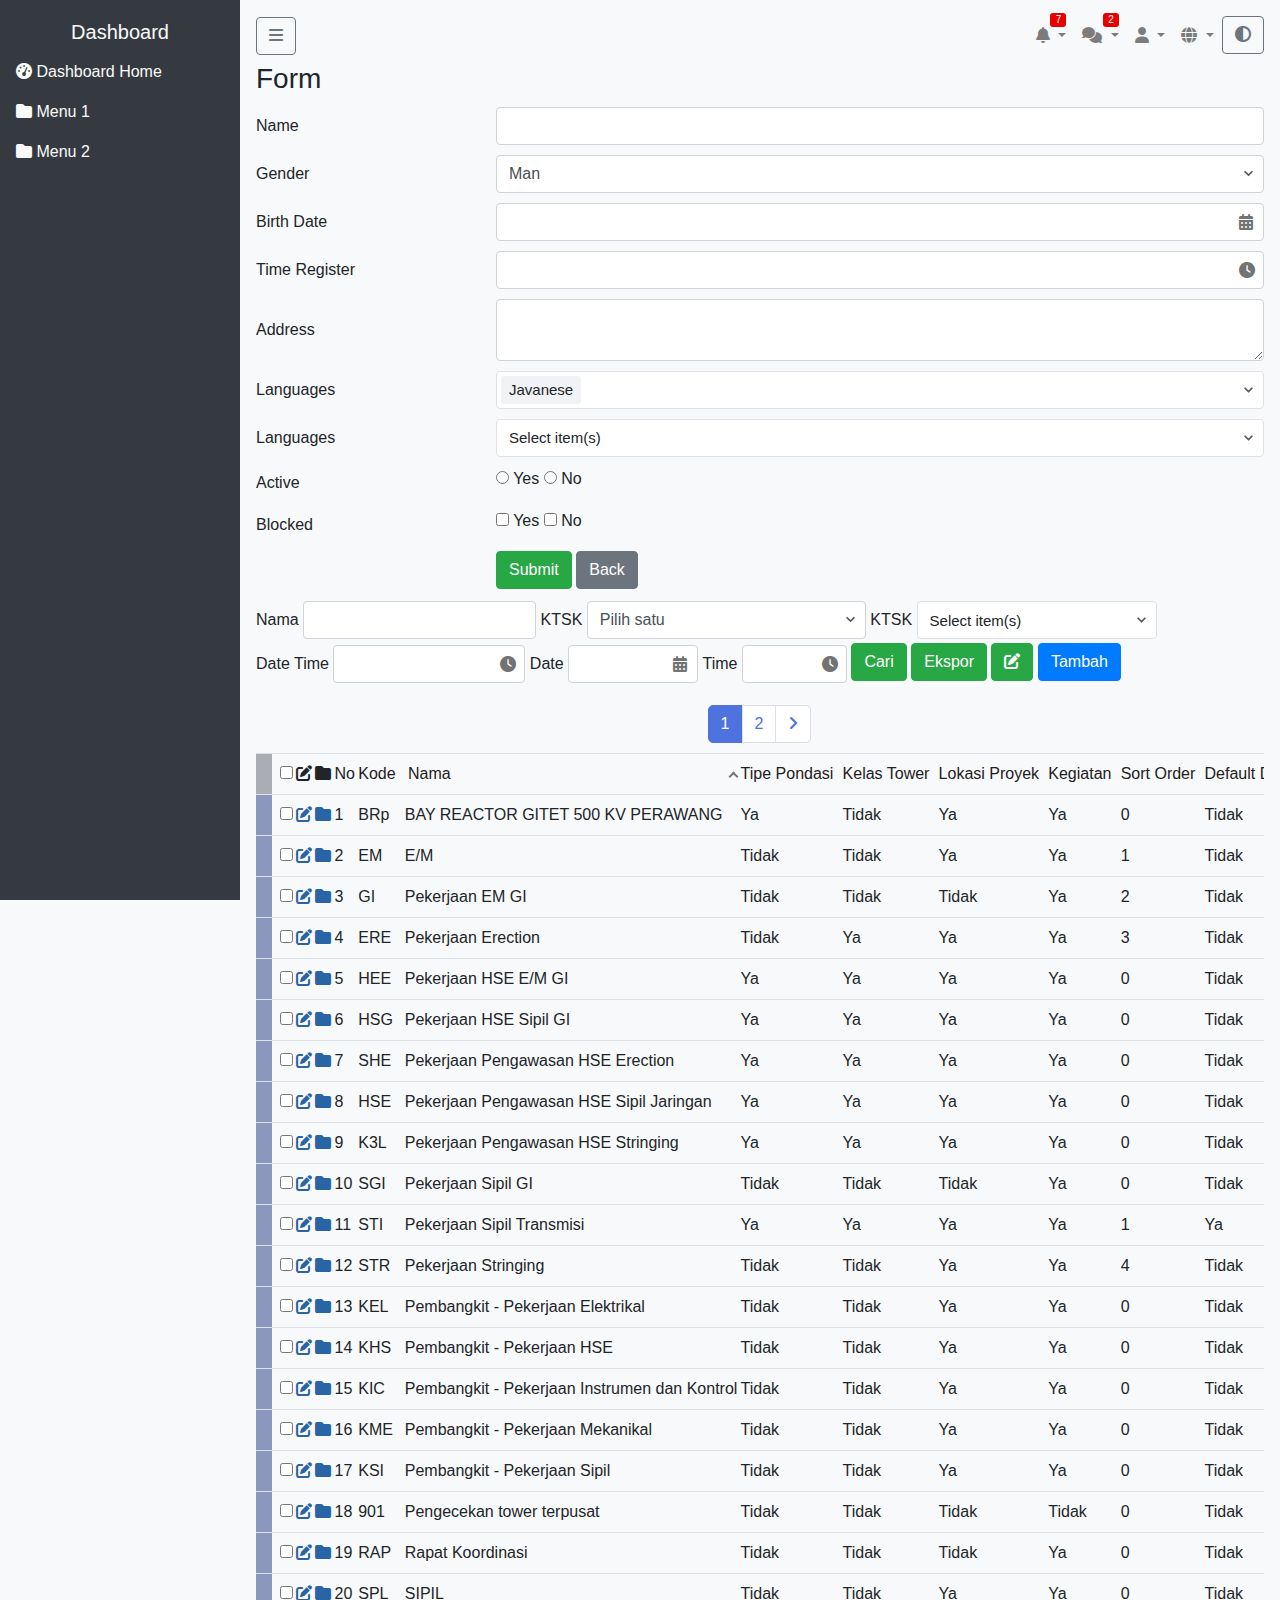
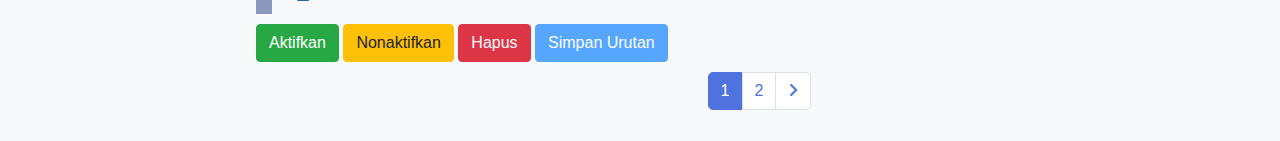
==== commit 1c771bc6: "Update style" ====
--- a/form.html
+++ b/form.html
@@ -20,7 +20,7 @@
 
 </head>
 
-<body> <!-- Using the light mode class initially -->
+<body>
     <script src="js/color-mode.js"></script>
     <!-- Sidebar -->
     <div class="sidebar" id="sidebar">
--- a/css/css.css
+++ b/css/css.css
@@ -366,26 +366,20 @@
 .table-row td {
   white-space: nowrap;
   position: relative;
-  padding: 0.5rem 0.4rem;
+  padding: 0.5rem 0 0.5rem 0.2rem;
 }
 .table-row td.data-sort {
-  padding: 0.5rem 0.5rem;
-}
-.table-row td.data-controll {
-  text-align: center;
-}
-
-.table-row thead td {
-  padding: 0.5rem 1.2rem 0.5rem 0.4rem;
-}
+  padding: 0.5rem 0 0.5rem 0.2rem;
+}
+.table-row .data-selector {
+  padding-left: 0.5rem;
+}
+
 .table-row thead td a {
   padding-right: 6px;
 }
 .table-row thead td.data-sort {
   padding: 0.5rem 0.5rem;
-}
-.table-row thead td.data-controll {
-  text-align: center;
 }
 
 td[data-order-method=asc],
@@ -741,5 +735,18 @@
   background-color: rgb(109, 109, 109);
 }
 .dark-mode .text-muted {
-  color: #d6d6d6 !important;
+  color: #d7d7d7 !important;
+}
+.dark-mode .page-selector.page-selected a {
+  background-color: #464646;
+  border-color: #555555;
+  color: #e6e6e6;
+}
+.dark-mode .page-selector a {
+  color: #d7d7d7;
+  background-color: #262323;
+  border: 1px solid #555;
+}
+.dark-mode tbody.data-table-manual-sort .data-sort-body {
+  background-color: #6a6a6a;
 }/*# sourceMappingURL=css.css.map */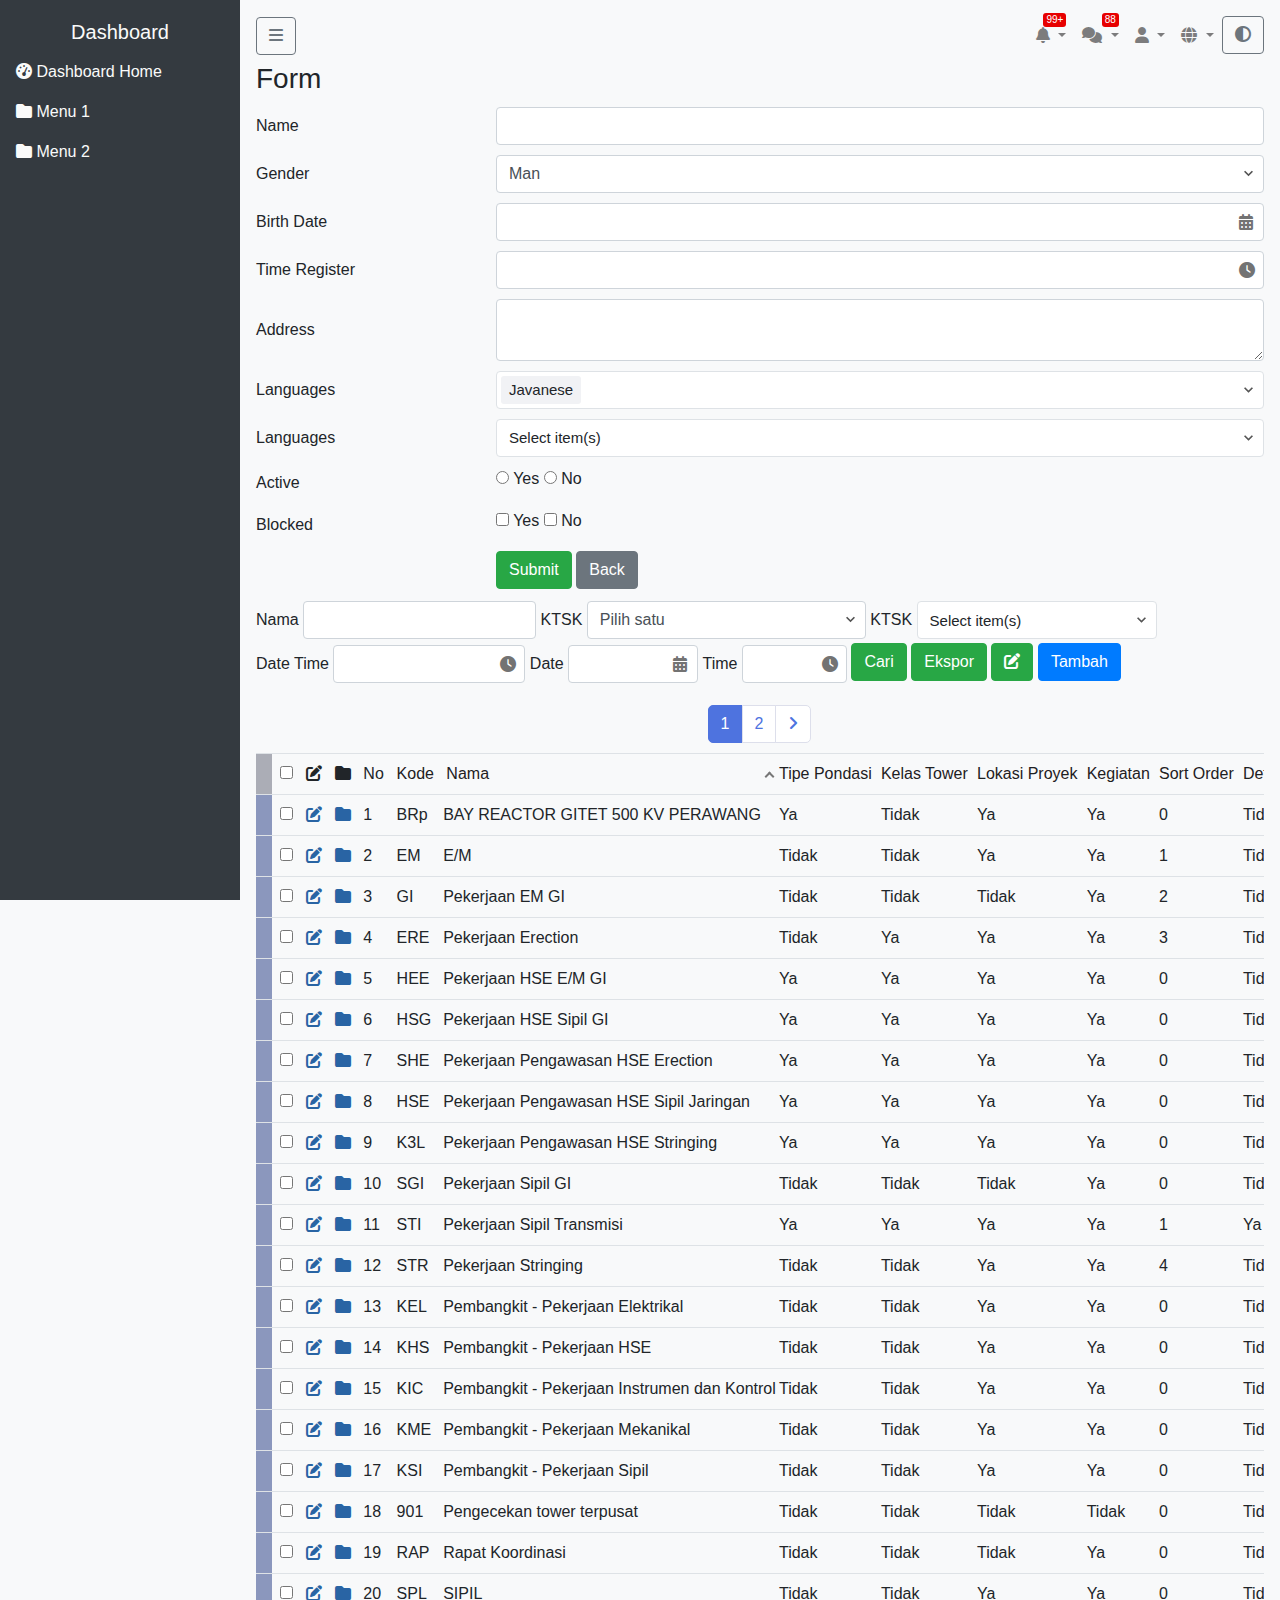
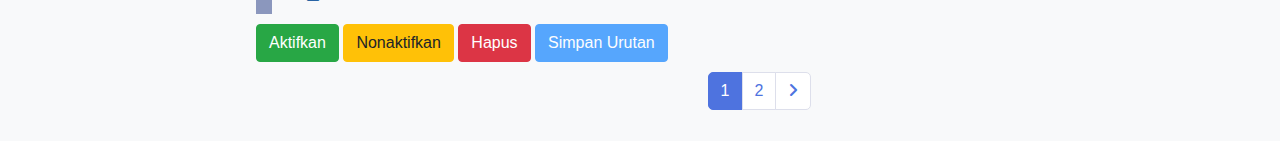
==== commit 60b769eb: "Update" ====
--- a/form.html
+++ b/form.html
@@ -99,7 +99,7 @@
             <!-- Button to toggle sidebar -->
             <div class="collapse navbar-collapse" id="navbarNav">
                 <ul class="navbar-nav ml-auto"> <!-- Menu on the right side of the navbar -->
-                    <li class="nav-item dropdown" data-badge="7">
+                    <li class="nav-item dropdown">
                         <a class="nav-link dropdown-toggle" href="#" id="notificationDropdown" role="button"
                             data-toggle="dropdown">
                             <i class="fas fa-bell"></i> <!-- Notification icon -->
@@ -109,7 +109,7 @@
                             <!-- Notifications will be populated by JavaScript -->
                         </div>
                     </li>
-                    <li class="nav-item dropdown" data-badge="2">
+                    <li class="nav-item dropdown">
                         <a class="nav-link dropdown-toggle" href="#" id="messageDropdown" role="button"
                             data-toggle="dropdown">
                             <i class="fas fa-comments"></i> <!-- Message icon -->
@@ -984,16 +984,21 @@
     <script>
 
         // Notification data from the server in JSON format
-        const notifications = [
+        const notifications = {
+            "totalData": 129,
+            "data": [
             { "id": 1, "link": "notifications.html?any=1", "message": "Notification 1", "time": "5 min" },
             { "id": 2, "link": "notifications.html?any=2", "message": "Notification 2", "time": "100 day" }
-        ];
+        ]}
+        ;
 
         // Message data from the server in JSON format
-        const messages = [
+        const messages = {
+            "totalData": 88,
+            "data": [
             { "id": 1, "link": "messages.html?any=1", "message": "Message 1", "time": "1 min" },
             { "id": 2, "link": "messages.html?any=2", "message": "Message 2", "time": "3 min" }
-        ];
+        ]};
 
     </script>
     <script src="js/js.js"></script>
--- a/css/css.css
+++ b/css/css.css
@@ -394,7 +394,7 @@
   height: 7px;
   border: 2px solid #777777;
   border-width: 0px 0px 2px 2px;
-  right: 0;
+  right: 0.2rem;
   top: 15px;
 }
 
@@ -532,6 +532,7 @@
   border: 1px solid #4f4f4f;
   border-radius: 3px;
   display: inline-block;
+  margin-top: 1px;
 }
 .multi-select .multi-select-options .multi-select-option .multi-select-option-text,
 .multi-select .multi-select-options .multi-select-all .multi-select-option-text {
@@ -546,7 +547,7 @@
 }
 .multi-select .multi-select-options .multi-select-option.multi-select-selected .multi-select-option-radio,
 .multi-select .multi-select-options .multi-select-all.multi-select-selected .multi-select-option-radio {
-  background-color: #2761a3;
+  background-color: #225691;
 }
 .multi-select .multi-select-options .multi-select-option.multi-select-selected .multi-select-option-radio::after,
 .multi-select .multi-select-options .multi-select-all.multi-select-selected .multi-select-option-radio::after {
@@ -561,7 +562,7 @@
 }
 .multi-select .multi-select-options .multi-select-option.multi-select-selected .multi-select-option-text,
 .multi-select .multi-select-options .multi-select-all.multi-select-selected .multi-select-option-text {
-  color: #2761a3;
+  color: #225691;
 }
 .multi-select .multi-select-options .multi-select-option:hover, .multi-select .multi-select-options .multi-select-option:active {
   background-color: #f3f4f7;
@@ -627,6 +628,10 @@
 .table.table-row thead::before, .table.table-row thead::after {
   background-color: #1e2022;
 }
+.table.table-row thead td.data-controll {
+  padding-right: 0.6rem;
+  width: 20px;
+}
 
 .dark-mode .input-datetime-wrapper::after {
   color: #dddddd;
@@ -665,7 +670,7 @@
 .dark-mode .table td::before, .dark-mode .table td::after,
 .dark-mode .table th::before,
 .dark-mode .table th::after {
-  background-color: #f8f9fa;
+  background-color: transparent;
 }
 .dark-mode .table a {
   color: #f8f9fa;
@@ -747,6 +752,49 @@
   background-color: #262323;
   border: 1px solid #555;
 }
-.dark-mode tbody.data-table-manual-sort .data-sort-body {
+.dark-mode thead .data-sort-header {
   background-color: #6a6a6a;
+}
+.dark-mode tbody .data-sort-body {
+  background-color: #6a6a6a;
+}
+.dark-mode .btn-success {
+  color: #eeeeee;
+  background-color: #135b24;
+  border-color: #156027;
+}
+.dark-mode .btn-success:hover {
+  color: #eeeeee;
+  background-color: #16682a;
+  border-color: #135924;
+}
+.dark-mode .btn-primary {
+  color: #eeeeee;
+  background-color: #0050a6;
+  border-color: #00458e;
+}
+.dark-mode .btn-primary:hover {
+  color: #eeeeee;
+  background-color: #005cbf;
+  border-color: #004fa4;
+}
+.dark-mode .btn-warning {
+  color: #eeeeee;
+  background-color: #c90;
+  border-color: #bb8c00;
+}
+.dark-mode .btn-warning:hover {
+  color: #eeeeee;
+  background-color: #e0a800;
+  border-color: #d39e00;
+}
+.dark-mode .btn-danger {
+  color: #eeeeee;
+  background-color: #991b27;
+  border-color: #861822;
+}
+.dark-mode .btn-danger:hover {
+  color: #eeeeee;
+  background-color: #a41e2b;
+  border-color: #931a25;
 }/*# sourceMappingURL=css.css.map */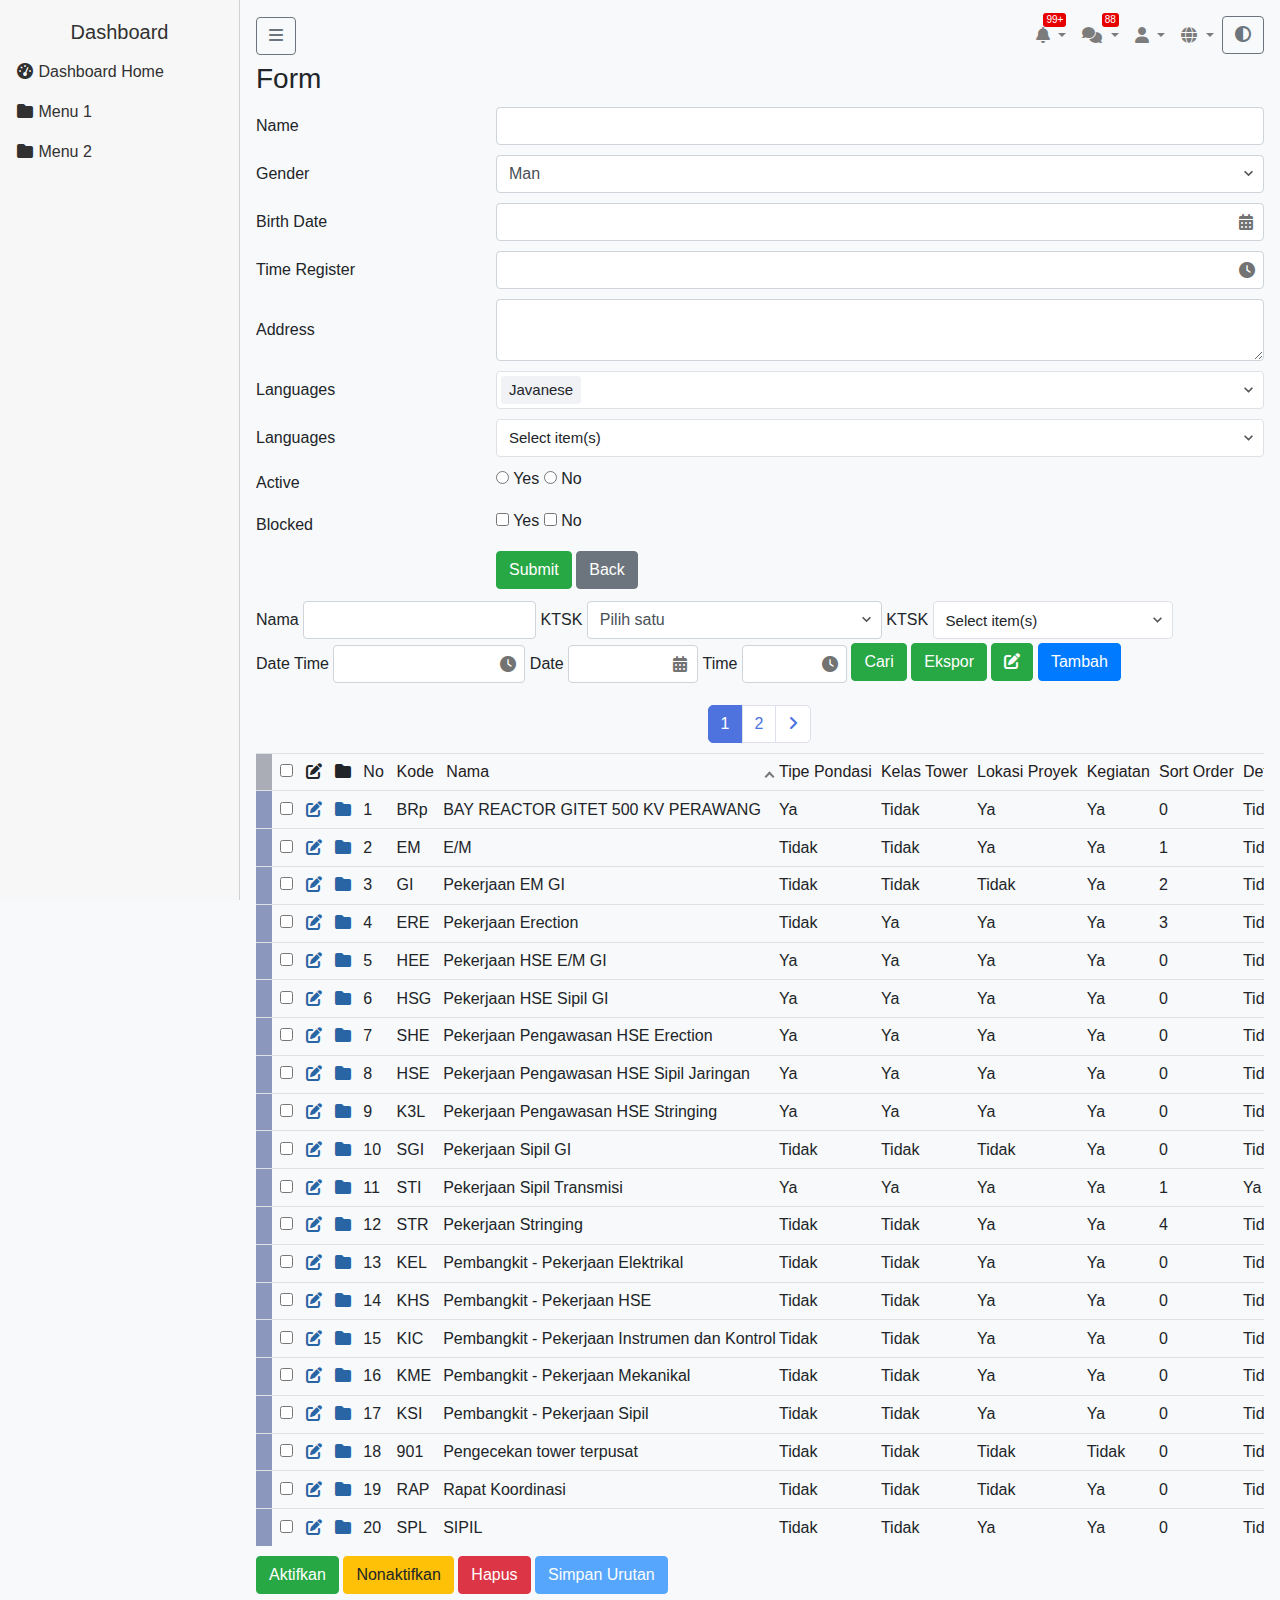
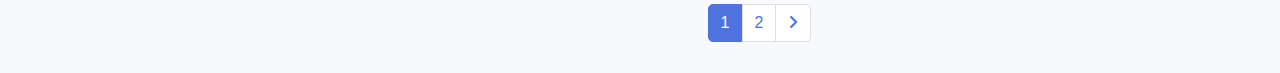
==== commit f413d7b5: "Refactor" ====
--- a/form.html
+++ b/form.html
@@ -15,7 +15,7 @@
     <script src="vendors/jquery/jquery-3.2.1.min.js"></script>
     <script src="vendors/moment/min/moment.min.js"></script>
     <script src="vendors/datetime-picker/bootstrap-datetimepicker.js"></script>
-    <script src="vendors/sortable/Sortable.js"></script>
+    <script src="vendors/sortable/Sortable.min.js"></script>
     <script src="js/custom.js"></script>
 
 </head>
@@ -267,7 +267,6 @@
                     <span class="filter-label">KTSK</span>
                     <span class="filter-control">
                         <select name="ktsk_id" class="form-control" multiple data-multi-select>
-                            <option value="">Pilih satu</option>
                             <option value="3">ABDI HAMDANI</option>
                             <option value="5">RIZKI NANDA</option>
                             <optgroup label="Anu">
@@ -1001,7 +1000,6 @@
         ]};
 
     </script>
-    <script src="js/js.js"></script>
 </body>
 
 </html>--- a/css/css.css
+++ b/css/css.css
@@ -27,17 +27,12 @@
 .sidebar {
   height: 100vh;
   width: 240px;
-  background: #343a40;
   position: fixed;
   padding-top: 20px;
   transition: transform 0.3s ease;
   transform: translateX(0);
-}
-.sidebar a {
-  color: #FAFAFA;
-}
-.sidebar .nav-link:hover {
-  background-color: #495057;
+  border-right: 1px solid #d1d1d1;
+  background-color: #f7f7f7;
 }
 .sidebar .button-transparent {
   background-color: transparent;
@@ -55,19 +50,36 @@
 .sidebar .toggle-sidebar * {
   color: #FAFAFA;
 }
+.sidebar h4 {
+  font-size: 1.25rem;
+}
+.sidebar h4 a {
+  display: block;
+}
+.sidebar h4 a:hover {
+  text-decoration: none;
+}
+.sidebar a {
+  color: #313131;
+}
 
 .sidebar-hidden .sidebar {
   transform: translateX(-240px);
 }
 
-.sidebar h4 {
-  font-size: 1.25rem;
-}
-.sidebar h4 a {
-  display: block;
-}
-.sidebar h4 a:hover {
-  text-decoration: none;
+.sidebar .nav-link:hover {
+  background-color: #eaeaea;
+}
+
+.dark-mode .sidebar {
+  border-right: 1px solid #464646;
+  background: #212529;
+}
+.dark-mode .sidebar a {
+  color: #FAFAFA;
+}
+.dark-mode .sidebar .nav-link:hover {
+  background-color: #495057;
 }
 
 body.sidebar-hidden .content {
@@ -105,7 +117,7 @@
 
 .dark-mode {
   background-color: #212529;
-  color: #f8f9fa;
+  color: #e4e6e8;
 }
 
 .navbar {
@@ -146,12 +158,12 @@
 .dark-mode .navbar-nav .nav-link .fas,
 .dark-mode .navbar-nav .btn .fas,
 .dark-mode .navbar-nav .nav-link {
-  color: #f8f9fa;
+  color: #e4e6e8;
 }
 
 .dark-mode .navbar-nav .nav-link:focus,
 .dark-mode .navbar-nav .nav-link:hover {
-  color: #f8f9fa;
+  color: #e4e6e8;
 }
 
 .two-side-responsive-table {
@@ -200,7 +212,8 @@
   margin-top: 3px;
   width: 240px;
 }
-.filter-section [type=datetime-local], .filter-section [type=datetime] {
+.filter-section [type=datetime-local],
+.filter-section [type=datetime] {
   width: 192px;
   max-width: 192px;
 }
@@ -366,10 +379,10 @@
 .table-row td {
   white-space: nowrap;
   position: relative;
-  padding: 0.5rem 0 0.5rem 0.2rem;
+  padding: 0.4rem 0 0.4rem 0.2rem;
 }
 .table-row td.data-sort {
-  padding: 0.5rem 0 0.5rem 0.2rem;
+  padding: 0.4rem 0 0.4rem 0.2rem;
 }
 .table-row .data-selector {
   padding-left: 0.5rem;
@@ -384,10 +397,11 @@
 
 td[data-order-method=asc],
 td[data-order-method=desc] {
-  padding: 0.5rem 1.2rem 0.5rem 0.4rem;
-}
-
-[data-order-method=asc]::after, [data-order-method=desc]::after {
+  padding: 0.4rem 1.2rem 0.4rem 0.4rem;
+}
+
+[data-order-method=asc]::after,
+[data-order-method=desc]::after {
   content: "";
   position: absolute;
   width: 7px;
@@ -529,7 +543,7 @@
   margin-right: 6px;
   height: 16px;
   width: 16px;
-  border: 1px solid #4f4f4f;
+  border: 1px solid #464646;
   border-radius: 3px;
   display: inline-block;
   margin-top: 1px;
@@ -661,7 +675,7 @@
   margin-top: 5px;
 }
 .dark-mode .table {
-  color: #f8f9fa;
+  color: #e4e6e8;
 }
 .dark-mode .table td,
 .dark-mode .table th {
@@ -673,47 +687,47 @@
   background-color: transparent;
 }
 .dark-mode .table a {
-  color: #f8f9fa;
+  color: #e4e6e8;
 }
 .dark-mode .table.table-row thead a {
-  color: #f8f9fa;
+  color: #e4e6e8;
 }
 .dark-mode .table.table-row thead a:hover {
   text-decoration: none;
 }
 .dark-mode .multi-select,
 .dark-mode .form-control {
-  background-color: #4f4f4f;
+  background-color: #464646;
   border-color: #212529;
-  color: #f8f9fa;
+  color: #e4e6e8;
 }
 .dark-mode .multi-select .multi-select-header {
   border-color: #212529;
-  color: #f8f9fa;
+  color: #e4e6e8;
 }
 .dark-mode .multi-select .multi-select-header .multi-select-header-placeholder {
-  color: #f8f9fa;
+  color: #e4e6e8;
 }
 .dark-mode .multi-select .multi-select-header .multi-select-header-option {
-  color: #f8f9fa;
+  color: #e4e6e8;
   background-color: #6d6d6d;
 }
 .dark-mode .multi-select .multi-select-options {
-  background-color: #4f4f4f;
+  background-color: #464646;
 }
 .dark-mode .multi-select .multi-select-options .multi-select-search {
   box-sizing: border-box;
-  background-color: #4f4f4f;
-  color: #f8f9fa;
+  background-color: #464646;
+  color: #e4e6e8;
   border-color: #666666;
 }
 .dark-mode .multi-select .multi-select-options .multi-select-option.multi-select-selected .multi-select-option-text,
 .dark-mode .multi-select .multi-select-options .multi-select-all.multi-select-selected .multi-select-option-text {
-  color: #f8f9fa;
+  color: #e4e6e8;
 }
 .dark-mode .multi-select .multi-select-options .multi-select-option .multi-select-option-radio,
 .dark-mode .multi-select .multi-select-options .multi-select-all .multi-select-option-radio {
-  border: 1px solid #a7a7a7;
+  border: 1px solid #717171;
 }
 .dark-mode .multi-select .multi-select-all {
   border-color: #444444;
@@ -759,42 +773,82 @@
   background-color: #6a6a6a;
 }
 .dark-mode .btn-success {
-  color: #eeeeee;
+  color: #e8e8e8;
   background-color: #135b24;
   border-color: #156027;
 }
 .dark-mode .btn-success:hover {
-  color: #eeeeee;
+  color: #e8e8e8;
   background-color: #16682a;
   border-color: #135924;
 }
 .dark-mode .btn-primary {
-  color: #eeeeee;
+  color: #e8e8e8;
   background-color: #0050a6;
   border-color: #00458e;
 }
 .dark-mode .btn-primary:hover {
-  color: #eeeeee;
+  color: #e8e8e8;
   background-color: #005cbf;
   border-color: #004fa4;
 }
+.dark-mode .btn-secondary {
+  color: #e8e8e8;
+  background-color: #424242;
+  border-color: #424242;
+}
+.dark-mode .btn-secondary:hover {
+  color: #e8e8e8;
+  background-color: #4f4f4f;
+  border-color: #4f4f4f;
+}
 .dark-mode .btn-warning {
-  color: #eeeeee;
+  color: #e8e8e8;
   background-color: #c90;
   border-color: #bb8c00;
 }
 .dark-mode .btn-warning:hover {
-  color: #eeeeee;
+  color: #e8e8e8;
   background-color: #e0a800;
   border-color: #d39e00;
 }
 .dark-mode .btn-danger {
-  color: #eeeeee;
+  color: #e8e8e8;
   background-color: #991b27;
   border-color: #861822;
 }
 .dark-mode .btn-danger:hover {
-  color: #eeeeee;
+  color: #e8e8e8;
   background-color: #a41e2b;
   border-color: #931a25;
+}
+
+textarea.form-control {
+  min-height: 38px;
+}
+
+.form-check-input {
+  position: static;
+  margin-left: 0px;
+}
+
+.filter-section select.form-control {
+  padding-right: 28px;
+  box-sizing: border-box;
+}
+
+.content h2 a {
+  color: #212529;
+}
+.content h2 a:hover {
+  text-decoration: none;
+}
+
+.dark-mode .content h2 a {
+  color: #ffffff;
+}
+
+.sidebar .fas {
+  width: 18px !important;
+  text-align: center;
 }/*# sourceMappingURL=css.css.map */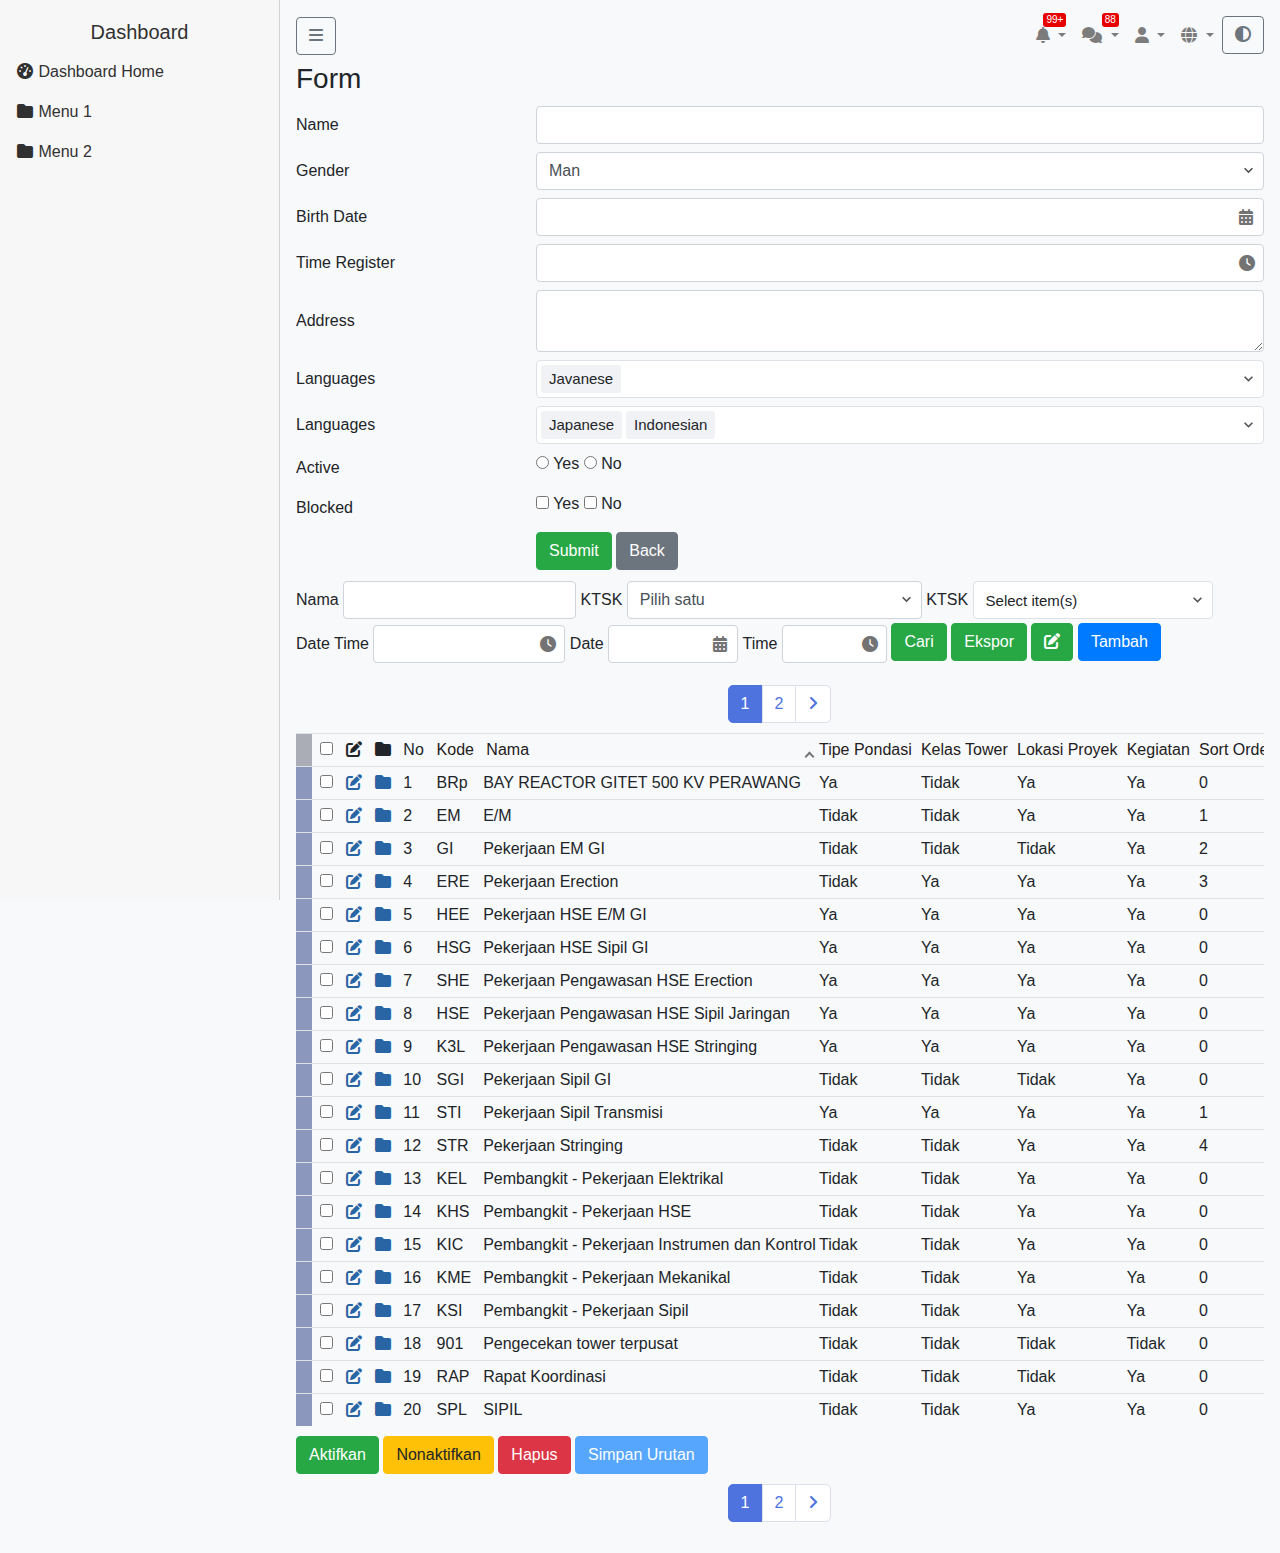
==== commit 56bae99b: "Update MultiSelect" ====
--- a/form.html
+++ b/form.html
@@ -200,14 +200,10 @@
                                 data-label-selected="selected" data-label-select-all="Select all" multiple
                                 data-multi-select>
                                 <option value="EN">English</option>
-                                <optgroup label="Asia">
-                                    <option value="ID">Indonesian</option>
-                                    <option value="JV">Javanese</option>
-                                    <option value="JP">Japanese</option>
-                                </optgroup>
-                                <optgroup label="Europa">
-                                    <option value="DE">Germany</option>
-                                </optgroup>
+                                <option value="ID" selected>Indonesian</option>
+                                <option value="JV">Javanese</option>
+                                <option value="JP" selected>Japanese</option>
+                                <option value="DE">Germany</option>
                             </select>
                         </td>
                     </tr>
--- a/css/css.css
+++ b/css/css.css
@@ -3,7 +3,7 @@
   transition: background-color 0.1s, color 0.1s;
 }
 body .content {
-  margin-left: 240px;
+  margin-left: 280px;
   padding: 1rem;
   transition: margin 0.3s ease;
 }
@@ -26,7 +26,7 @@
 
 .sidebar {
   height: 100vh;
-  width: 240px;
+  width: 280px;
   position: fixed;
   padding-top: 20px;
   transition: transform 0.3s ease;
@@ -62,24 +62,12 @@
 .sidebar a {
   color: #313131;
 }
-
-.sidebar-hidden .sidebar {
-  transform: translateX(-240px);
-}
-
 .sidebar .nav-link:hover {
   background-color: #eaeaea;
 }
 
-.dark-mode .sidebar {
-  border-right: 1px solid #464646;
-  background: #212529;
-}
-.dark-mode .sidebar a {
-  color: #FAFAFA;
-}
-.dark-mode .sidebar .nav-link:hover {
-  background-color: #495057;
+.sidebar-hidden .sidebar {
+  transform: translateX(-280px);
 }
 
 body.sidebar-hidden .content {
@@ -88,7 +76,7 @@
 
 @media screen and (max-width: 992px) {
   .sidebar {
-    transform: translateX(-240px);
+    transform: translateX(-280px);
   }
   body .content {
     margin-left: 0px;
@@ -105,7 +93,7 @@
     margin-left: 0px;
   }
 }
-@media screen and (max-width: 240px) {
+@media screen and (max-width: 280px) {
   .sidebar-show .sidebar {
     width: 100vw;
   }
@@ -166,32 +154,39 @@
   color: #e4e6e8;
 }
 
-.two-side-responsive-table {
+.two-side-responsive-table,
+table.responsive-two-cols {
   width: 100%;
   border-collapse: collapse;
 }
-.two-side-responsive-table > tbody > tr > td {
-  padding: 5px 0;
-}
-.two-side-responsive-table > tbody > tr > td:nth-child(1) {
+.two-side-responsive-table > tbody > tr > td,
+table.responsive-two-cols > tbody > tr > td {
+  padding: 0.25rem 0;
+}
+.two-side-responsive-table > tbody > tr > td:nth-child(1),
+table.responsive-two-cols > tbody > tr > td:nth-child(1) {
   width: 240px;
 }
 
 @media (max-width: 600px) {
-  .two-side-responsive-table {
+  .two-side-responsive-table,
+  table.responsive-two-cols {
     width: 100%;
     display: table;
   }
-  .two-side-responsive-table > tbody > tr {
+  .two-side-responsive-table > tbody > tr,
+  table.responsive-two-cols > tbody > tr {
     display: block;
     width: 100%;
   }
-  .two-side-responsive-table > tbody > tr > td {
+  .two-side-responsive-table > tbody > tr > td,
+  table.responsive-two-cols > tbody > tr > td {
     display: block;
     width: 100%;
     box-sizing: border-box;
   }
-  .two-side-responsive-table > tbody > tr > td:nth-child(1) {
+  .two-side-responsive-table > tbody > tr > td:nth-child(1),
+  table.responsive-two-cols > tbody > tr > td:nth-child(1) {
     width: 100%;
   }
 }
@@ -207,11 +202,6 @@
   width: auto;
   min-width: 100px;
 }
-.filter-section .filter-control select[multiple] {
-  vertical-align: top;
-  margin-top: 3px;
-  width: 240px;
-}
 .filter-section [type=datetime-local],
 .filter-section [type=datetime] {
   width: 192px;
@@ -252,34 +242,6 @@
 .filter-section .input-datetime-wrapper.time, .filter-section .input-datetime-wrapper.time input.form-control {
   width: 105px;
   max-width: 105px;
-}
-.filter-section .multi-select-container {
-  display: inline-block;
-  margin-top: 3px;
-  vertical-align: top;
-  width: 240px;
-}
-.filter-section .multi-select {
-  max-width: 240px;
-}
-.filter-section .multi-select .multi-select-header {
-  padding-top: 2px;
-  width: calc(100% - 26px);
-}
-.filter-section .multi-select .multi-select-header .multi-select-header-placeholder {
-  line-height: 1;
-  overflow-x: hidden;
-}
-.filter-section .multi-select .multi-select-header .multi-select-header-option {
-  padding: 6px 8px 0px 8px;
-  height: 28px;
-  margin-top: 2px;
-  line-height: 1.2;
-}
-.filter-section .multi-select .multi-select-options .multi-select-search {
-  line-height: 1.2;
-  padding: 0.375rem 0.75rem;
-  color: #495057;
 }
 
 .pagination {
@@ -309,11 +271,6 @@
   border: 1px solid #dddfeb;
 }
 
-.dark-mode .page-selector a {
-  line-height: 1.25;
-  color: #4e73df;
-}
-
 .pagination-number > .page-selector:first-child a {
   border-top-left-radius: 5px;
   border-bottom-left-radius: 5px;
@@ -379,10 +336,10 @@
 .table-row td {
   white-space: nowrap;
   position: relative;
-  padding: 0.4rem 0 0.4rem 0.2rem;
+  padding: 0.25rem 0 0.25rem 0.2rem;
 }
 .table-row td.data-sort {
-  padding: 0.4rem 0 0.4rem 0.2rem;
+  padding: 0.25rem 0 0.25rem 0.2rem;
 }
 .table-row .data-selector {
   padding-left: 0.5rem;
@@ -397,7 +354,7 @@
 
 td[data-order-method=asc],
 td[data-order-method=desc] {
-  padding: 0.4rem 1.2rem 0.4rem 0.4rem;
+  padding: 0.25rem 1.2rem 0.25rem 0.4rem;
 }
 
 [data-order-method=asc]::after,
@@ -433,6 +390,191 @@
 
 select:focus {
   background-image: url("data:image/svg+xml,%3Csvg xmlns='http://www.w3.org/2000/svg' fill='%23555555' viewBox='0 0 16 16'%3E%3Cpath d='M8 3.1l-8 8 2.1 2.2 5.9-5.9 5.9 5.9 2.1-2.2z'/%3E%3C/svg%3E");
+}
+
+.table.table-row thead a {
+  color: #1e2022;
+}
+.table.table-row thead a:hover {
+  text-decoration: none;
+}
+.table.table-row thead::before, .table.table-row thead::after {
+  background-color: #1e2022;
+}
+.table.table-row thead td.data-controll {
+  padding-right: 0.6rem;
+  width: 20px;
+}
+
+.content h2 a {
+  color: #212529;
+}
+.content h2 a:hover {
+  text-decoration: none;
+}
+
+.dark-mode .input-datetime-wrapper::after {
+  color: #dddddd;
+}
+.dark-mode select {
+  background-image: url("data:image/svg+xml,%3Csvg xmlns='http://www.w3.org/2000/svg' fill='%23dddddd' viewBox='0 0 16 16'%3E%3Cpath d='M8 13.1l-8-8 2.1-2.2 5.9 5.9 5.9-5.9 2.1 2.2z'/%3E%3C/svg%3E");
+}
+.dark-mode select:focus {
+  background-image: url("data:image/svg+xml,%3Csvg xmlns='http://www.w3.org/2000/svg' fill='%23dddddd' viewBox='0 0 16 16'%3E%3Cpath d='M8 3.1l-8 8 2.1 2.2 5.9-5.9 5.9 5.9 2.1-2.2z'/%3E%3C/svg%3E");
+}
+.dark-mode .bootstrap-datetimepicker-widget {
+  background-color: #d0d0d0 !important;
+}
+.dark-mode .bootstrap-datetimepicker-widget a {
+  color: #303030 !important;
+}
+.dark-mode a {
+  color: #d8dee4;
+}
+.dark-mode .table {
+  color: #e4e6e8;
+}
+.dark-mode .table td,
+.dark-mode .table th {
+  border-top: 1px solid #595a5c;
+}
+.dark-mode .table td::before, .dark-mode .table td::after,
+.dark-mode .table th::before,
+.dark-mode .table th::after {
+  background-color: transparent;
+}
+.dark-mode .table a {
+  color: #e4e6e8;
+}
+.dark-mode .table.table-row thead a {
+  color: #e4e6e8;
+}
+.dark-mode .table.table-row thead a:hover {
+  text-decoration: none;
+}
+.dark-mode .form-control {
+  background-color: #464646;
+  border-color: #212529;
+  color: #e4e6e8;
+}
+.dark-mode .sidebar {
+  border-right: 1px solid #464646;
+  background: #212529;
+}
+.dark-mode .sidebar a {
+  color: #FAFAFA;
+}
+.dark-mode .sidebar .nav-link:hover {
+  background-color: #495057;
+}
+.dark-mode .dropdown-menu-right {
+  background-color: #535353;
+}
+.dark-mode .dropdown-menu-right .dropdown-item {
+  color: #F4F4F4;
+}
+.dark-mode .dropdown-menu-right .dropdown-item:hover, .dark-mode .dropdown-menu-right .dropdown-item:focus, .dark-mode .dropdown-menu-right .dropdown-item:focus-visible {
+  background-color: rgb(109, 109, 109);
+}
+.dark-mode .text-muted {
+  color: #d7d7d7 !important;
+}
+.dark-mode .page-selector.page-selected a {
+  background-color: #464646;
+  border-color: #555555;
+  color: #e6e6e6;
+}
+.dark-mode .page-selector a {
+  color: #d7d7d7;
+  background-color: #262323;
+  border: 1px solid #555;
+  line-height: 1.25;
+}
+.dark-mode thead .data-sort-header {
+  background-color: #6a6a6a;
+}
+.dark-mode tbody .data-sort-body {
+  background-color: #6a6a6a;
+}
+.dark-mode .btn-success {
+  color: #e8e8e8;
+  background-color: #135b24;
+  border-color: #156027;
+}
+.dark-mode .btn-success:hover {
+  color: #e8e8e8;
+  background-color: #16682a;
+  border-color: #135924;
+}
+.dark-mode .btn-primary {
+  color: #e8e8e8;
+  background-color: #0050a6;
+  border-color: #00458e;
+}
+.dark-mode .btn-primary:hover {
+  color: #e8e8e8;
+  background-color: #005cbf;
+  border-color: #004fa4;
+}
+.dark-mode .btn-secondary {
+  color: #e8e8e8;
+  background-color: #424242;
+  border-color: #424242;
+}
+.dark-mode .btn-secondary:hover {
+  color: #e8e8e8;
+  background-color: #4f4f4f;
+  border-color: #4f4f4f;
+}
+.dark-mode .btn-warning {
+  color: #e8e8e8;
+  background-color: #c90;
+  border-color: #bb8c00;
+}
+.dark-mode .btn-warning:hover {
+  color: #e8e8e8;
+  background-color: #e0a800;
+  border-color: #d39e00;
+}
+.dark-mode .btn-danger {
+  color: #e8e8e8;
+  background-color: #991b27;
+  border-color: #861822;
+}
+.dark-mode .btn-danger:hover {
+  color: #e8e8e8;
+  background-color: #a41e2b;
+  border-color: #931a25;
+}
+.dark-mode .content h2 a {
+  color: #ffffff;
+}
+
+textarea.form-control {
+  min-height: 38px;
+}
+
+.form-check-input {
+  position: static;
+  margin-left: 0px;
+}
+
+.filter-section select.form-control {
+  padding-right: 28px;
+  box-sizing: border-box;
+}
+
+.sidebar .fas {
+  width: 18px !important;
+  text-align: center;
+}
+
+.menu-separator {
+  display: block;
+  border-bottom: 1px solid #d7d7d7;
+  height: 1px;
+  margin-top: 6px;
+  margin-bottom: 6px;
 }
 
 select[multiple].form-control {
@@ -478,7 +620,7 @@
   width: 9px;
 }
 .multi-select .multi-select-header.multi-select-header-active {
-  border-color: #e4e4e4;
+  border-color: #464646;
 }
 .multi-select .multi-select-header.multi-select-header-active::after {
   transform: translateY(-50%) rotate(180deg);
@@ -627,76 +769,53 @@
   padding-left: 20px;
 }
 .multi-select .multi-select-options-container {
-  height: 140px;
+  max-height: 140px;
   overflow-y: auto;
   border-top: 1px solid #dee2e6;
   margin-top: 5px;
 }
 
-.table.table-row thead a {
-  color: #1e2022;
-}
-.table.table-row thead a:hover {
-  text-decoration: none;
-}
-.table.table-row thead::before, .table.table-row thead::after {
-  background-color: #1e2022;
-}
-.table.table-row thead td.data-controll {
-  padding-right: 0.6rem;
-  width: 20px;
-}
-
-.dark-mode .input-datetime-wrapper::after {
-  color: #dddddd;
-}
-.dark-mode select {
-  background-image: url("data:image/svg+xml,%3Csvg xmlns='http://www.w3.org/2000/svg' fill='%23dddddd' viewBox='0 0 16 16'%3E%3Cpath d='M8 13.1l-8-8 2.1-2.2 5.9 5.9 5.9-5.9 2.1 2.2z'/%3E%3C/svg%3E");
-}
-.dark-mode select:focus {
-  background-image: url("data:image/svg+xml,%3Csvg xmlns='http://www.w3.org/2000/svg' fill='%23dddddd' viewBox='0 0 16 16'%3E%3Cpath d='M8 3.1l-8 8 2.1 2.2 5.9-5.9 5.9 5.9 2.1-2.2z'/%3E%3C/svg%3E");
-}
-.dark-mode .multi-select .multi-select-header::after {
-  background-image: url("data:image/svg+xml,%3Csvg xmlns='http://www.w3.org/2000/svg' fill='%23dddddd' viewBox='0 0 16 16'%3E%3Cpath d='M8 13.1l-8-8 2.1-2.2 5.9 5.9 5.9-5.9 2.1 2.2z'/%3E%3C/svg%3E");
-}
-.dark-mode .bootstrap-datetimepicker-widget {
-  background-color: #d0d0d0 !important;
-}
-.dark-mode .bootstrap-datetimepicker-widget a {
-  color: #303030 !important;
-}
-.dark-mode a {
-  color: #d8dee4;
-}
+.filter-section .multi-select-container {
+  display: inline-block;
+  margin-top: 3px;
+  vertical-align: top;
+  width: 240px;
+}
+.filter-section .multi-select {
+  max-width: 240px;
+}
+.filter-section .multi-select .multi-select-header {
+  padding-top: 2px;
+  width: calc(100% - 26px);
+}
+.filter-section .multi-select .multi-select-header .multi-select-header-placeholder {
+  line-height: 1;
+  overflow-x: hidden;
+}
+.filter-section .multi-select .multi-select-header .multi-select-header-option {
+  padding: 6px 8px 0px 8px;
+  height: 28px;
+  margin-top: 2px;
+  line-height: 1.2;
+}
+.filter-section .multi-select .multi-select-options .multi-select-search {
+  line-height: 1.2;
+  padding: 0.375rem 0.75rem;
+  color: #495057;
+}
+.filter-section .filter-control select[multiple] {
+  vertical-align: top;
+  margin-top: 3px;
+  width: 240px;
+}
+
 .dark-mode .multi-select-options-container {
   height: 140px;
   overflow-y: auto;
   border-top: 1px solid #66696d;
   margin-top: 5px;
 }
-.dark-mode .table {
-  color: #e4e6e8;
-}
-.dark-mode .table td,
-.dark-mode .table th {
-  border-top: 1px solid #595a5c;
-}
-.dark-mode .table td::before, .dark-mode .table td::after,
-.dark-mode .table th::before,
-.dark-mode .table th::after {
-  background-color: transparent;
-}
-.dark-mode .table a {
-  color: #e4e6e8;
-}
-.dark-mode .table.table-row thead a {
-  color: #e4e6e8;
-}
-.dark-mode .table.table-row thead a:hover {
-  text-decoration: none;
-}
-.dark-mode .multi-select,
-.dark-mode .form-control {
+.dark-mode .multi-select {
   background-color: #464646;
   border-color: #212529;
   color: #e4e6e8;
@@ -704,6 +823,9 @@
 .dark-mode .multi-select .multi-select-header {
   border-color: #212529;
   color: #e4e6e8;
+}
+.dark-mode .multi-select .multi-select-header::after {
+  background-image: url("data:image/svg+xml,%3Csvg xmlns='http://www.w3.org/2000/svg' fill='%23dddddd' viewBox='0 0 16 16'%3E%3Cpath d='M8 13.1l-8-8 2.1-2.2 5.9 5.9 5.9-5.9 2.1 2.2z'/%3E%3C/svg%3E");
 }
 .dark-mode .multi-select .multi-select-header .multi-select-header-placeholder {
   color: #e4e6e8;
@@ -744,111 +866,38 @@
   border-bottom: 1px solid #666666;
 }
 
-.dark-mode .dropdown-menu-right {
+/** Summernote **/
+.note-editor .note-toolbar .btn-light {
+  background-color: #fff;
+}
+
+.dark-mode .note-editor {
+  background-color: #333;
+}
+.dark-mode .note-editor .note-dropdown-menu {
+  background-color: #3d3d3d;
+  color: #fff;
+}
+.dark-mode .note-editor .note-dropdown-menu .dropdown-item:focus,
+.dark-mode .note-editor .note-dropdown-menu .dropdown-item:hover {
+  color: #fff;
+  text-decoration: none;
+  background-color: #575757;
+}
+.dark-mode .note-editor .note-toolbar .btn-light {
+  background-color: #4f4f4f;
+  color: #FAFAFA;
+}
+.dark-mode .note-editor .note-toolbar .note-dropdown-menu.note-check a i {
+  color: #e0e0e0;
+  visibility: hidden;
+}
+.dark-mode .note-editor .note-toolbar .note-btn-group .note-table {
   background-color: #535353;
 }
-.dark-mode .dropdown-menu-right .dropdown-item {
-  color: #F4F4F4;
-}
-.dark-mode .dropdown-menu-right .dropdown-item:hover, .dark-mode .dropdown-menu-right .dropdown-item:focus, .dark-mode .dropdown-menu-right .dropdown-item:focus-visible {
-  background-color: rgb(109, 109, 109);
-}
-.dark-mode .text-muted {
-  color: #d7d7d7 !important;
-}
-.dark-mode .page-selector.page-selected a {
-  background-color: #464646;
-  border-color: #555555;
-  color: #e6e6e6;
-}
-.dark-mode .page-selector a {
-  color: #d7d7d7;
-  background-color: #262323;
-  border: 1px solid #555;
-}
-.dark-mode thead .data-sort-header {
-  background-color: #6a6a6a;
-}
-.dark-mode tbody .data-sort-body {
-  background-color: #6a6a6a;
-}
-.dark-mode .btn-success {
-  color: #e8e8e8;
-  background-color: #135b24;
-  border-color: #156027;
-}
-.dark-mode .btn-success:hover {
-  color: #e8e8e8;
-  background-color: #16682a;
-  border-color: #135924;
-}
-.dark-mode .btn-primary {
-  color: #e8e8e8;
-  background-color: #0050a6;
-  border-color: #00458e;
-}
-.dark-mode .btn-primary:hover {
-  color: #e8e8e8;
-  background-color: #005cbf;
-  border-color: #004fa4;
-}
-.dark-mode .btn-secondary {
-  color: #e8e8e8;
-  background-color: #424242;
-  border-color: #424242;
-}
-.dark-mode .btn-secondary:hover {
-  color: #e8e8e8;
-  background-color: #4f4f4f;
-  border-color: #4f4f4f;
-}
-.dark-mode .btn-warning {
-  color: #e8e8e8;
-  background-color: #c90;
-  border-color: #bb8c00;
-}
-.dark-mode .btn-warning:hover {
-  color: #e8e8e8;
-  background-color: #e0a800;
-  border-color: #d39e00;
-}
-.dark-mode .btn-danger {
-  color: #e8e8e8;
-  background-color: #991b27;
-  border-color: #861822;
-}
-.dark-mode .btn-danger:hover {
-  color: #e8e8e8;
-  background-color: #a41e2b;
-  border-color: #931a25;
-}
-
-textarea.form-control {
-  min-height: 38px;
-}
-
-.form-check-input {
-  position: static;
-  margin-left: 0px;
-}
-
-.filter-section select.form-control {
-  padding-right: 28px;
-  box-sizing: border-box;
-}
-
-.content h2 a {
-  color: #212529;
-}
-.content h2 a:hover {
-  text-decoration: none;
-}
-
-.dark-mode .content h2 a {
-  color: #ffffff;
-}
-
-.sidebar .fas {
-  width: 18px !important;
-  text-align: center;
+.dark-mode .note-editor.note-frame .note-statusbar .note-resizebar {
+  background-color: #4a4a4a;
+}
+.dark-mode .note-editor.note-frame .note-statusbar .note-resizebar .note-icon-bar {
+  border-top: 1px solid #979797;
 }/*# sourceMappingURL=css.css.map */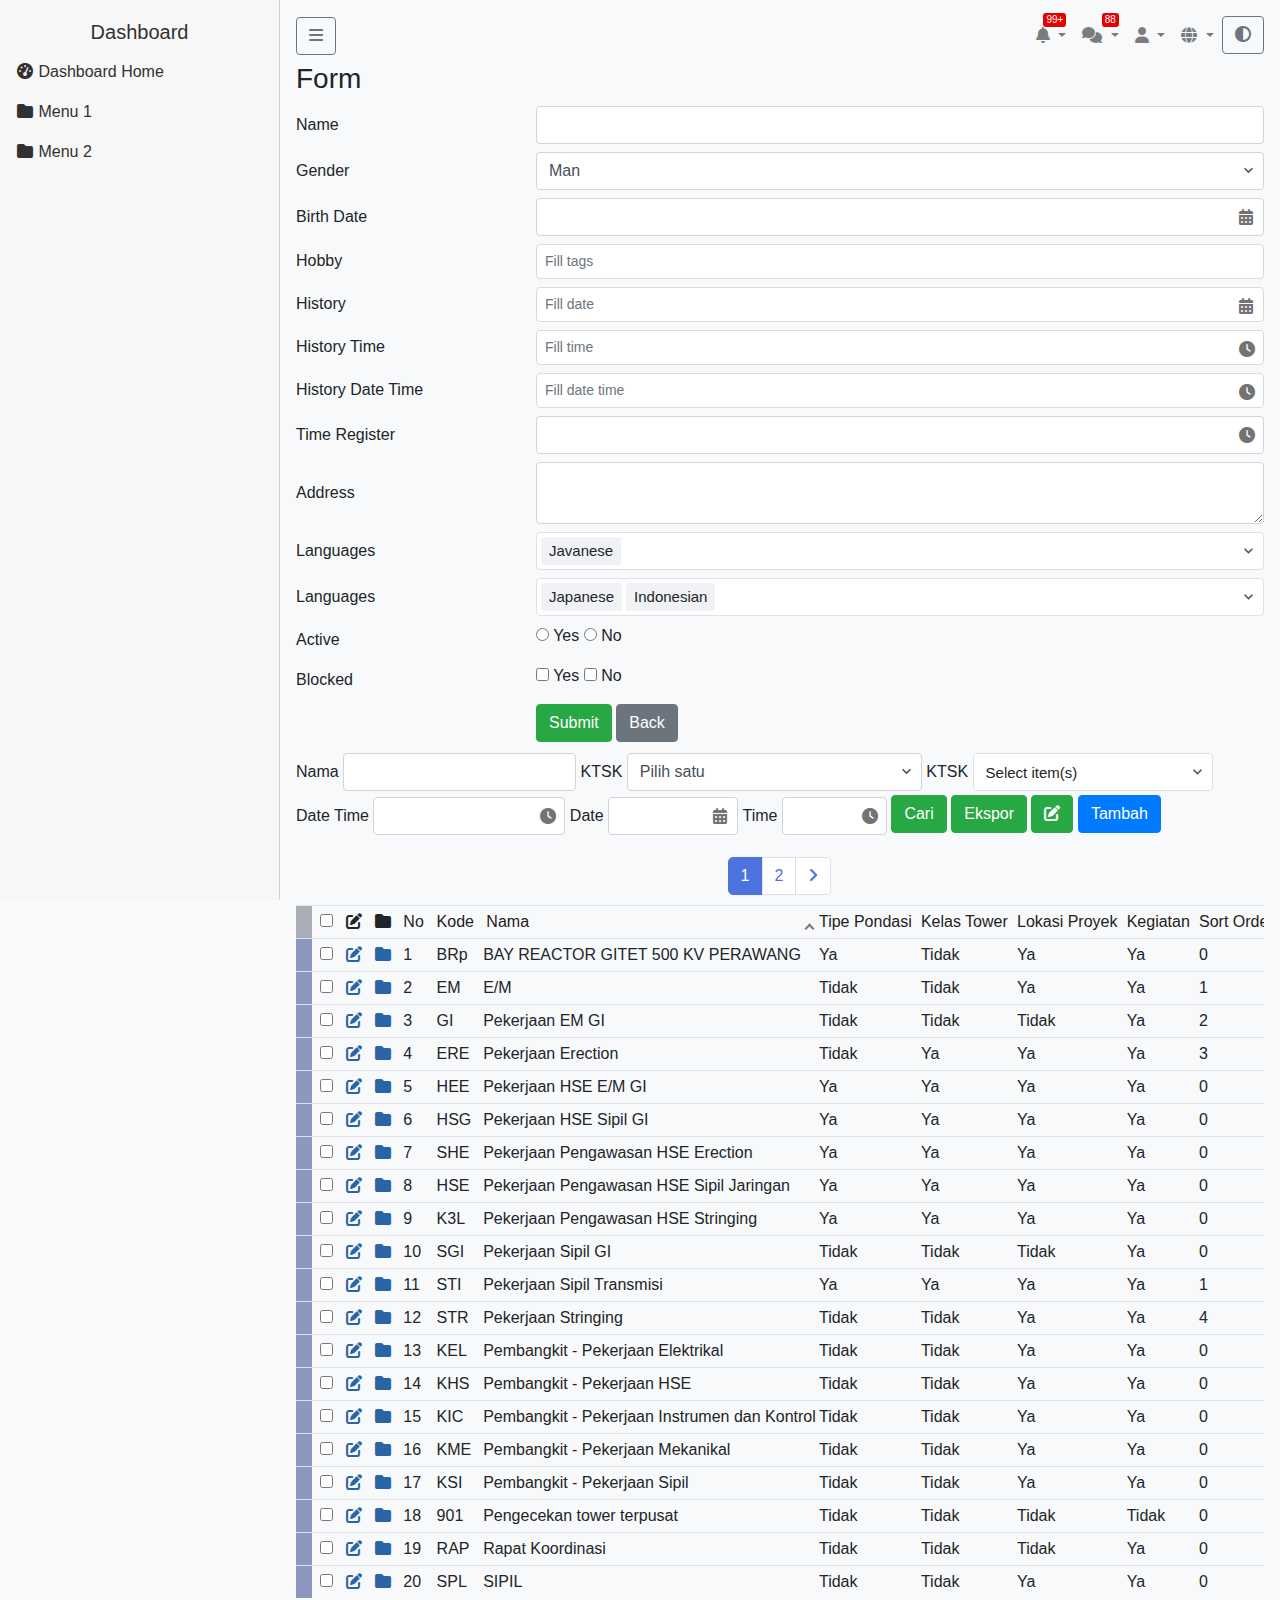
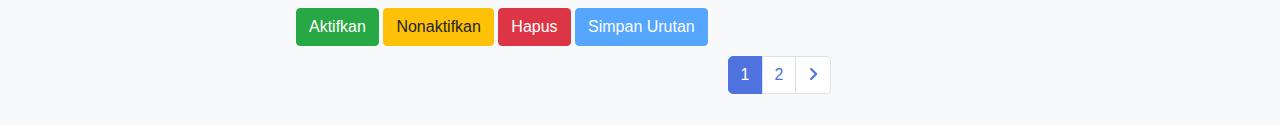
==== commit 0265209b: "Add multiple input" ====
--- a/form.html
+++ b/form.html
@@ -12,6 +12,7 @@
     <link rel="stylesheet" href="vendors/datetime-picker/bootstrap-datetimepicker.css">
     <link rel="stylesheet" href="vendors/fontawesome-free-6.5.2-web/css/all.min.css">
     <script src="js/MultiSelect.js"></script>
+    <script src="js/PicoTagEditor.js"></script>
     <script src="vendors/jquery/jquery-3.2.1.min.js"></script>
     <script src="vendors/moment/min/moment.min.js"></script>
     <script src="vendors/datetime-picker/bootstrap-datetimepicker.js"></script>
@@ -163,10 +164,28 @@
                                 <option value="W">Woman</option>
                             </select></td>
                     </tr>
+                    
                     <tr>
                         <td>Birth Date</td>
                         <td><input class="form-control" type="date" name="birth_date" id="birth_date"
                                 data-mindate="2024-12-10"></td>
+                    </tr>
+                    <tr>
+                        <td>Hobby</td>
+                        <td><input type="text" name="hobby[]" class="form-control" data-multiple-input placeholder="Fill tags"></td>
+                    </tr>
+                    
+                    <tr>
+                        <td>History</td>
+                        <td><input type="date" name="history_date[]" class="form-control" data-multiple-input placeholder="Fill date"></td>
+                    </tr>
+                    <tr>
+                        <td>History Time</td>
+                        <td><input type="time" name="history_time[]" class="form-control" data-multiple-input placeholder="Fill time"></td>
+                    </tr>
+                    <tr>
+                        <td>History Date Time</td>
+                        <td><input type="datetime-local" name="history_datetime[]" class="form-control" data-multiple-input placeholder="Fill date time"></td>
                     </tr>
                     <tr>
                         <td>Time Register</td>
--- a/css/css.css
+++ b/css/css.css
@@ -575,6 +575,94 @@
   height: 1px;
   margin-top: 6px;
   margin-bottom: 6px;
+}
+
+.pico-tag-editor {
+  text-align: left;
+  vertical-align: top;
+  display: inline-block;
+  position: relative;
+}
+.pico-tag-editor .pico-tag-edit {
+  width: 100%;
+  padding: 8px;
+  border-radius: 4px;
+  border: 1px solid;
+  font-size: 14px;
+  box-sizing: border-box;
+  outline: none;
+}
+.pico-tag-editor[data-focus=true] .tags-container {
+  position: absolute;
+  border: 1px solid;
+  box-sizing: border-box;
+  padding: 0.5rem;
+  overflow: auto;
+  z-index: 1;
+}
+.pico-tag-editor[data-focus=false] .tags-container {
+  display: none;
+}
+
+table td .pico-tag-editor {
+  width: 100%;
+}
+
+.pico-tag {
+  padding: 4px 8px;
+  border-radius: 3px;
+  display: inline-block;
+  margin-right: 0.25rem;
+  margin-bottom: 0.25rem;
+  cursor: pointer;
+}
+.pico-tag span {
+  margin-left: 6px;
+  margin-top: 2px;
+  font-weight: bold;
+  cursor: pointer;
+}
+
+/* Default (Light Mode) */
+.light-mode .pico-tag-editor .pico-tag-edit {
+  border-color: #dbdbdb;
+  background-color: white;
+  color: #000;
+}
+.light-mode .pico-tag-editor[data-focus=true] .tags-container {
+  background-color: rgb(255, 255, 255);
+  border-color: #dbdbdb;
+}
+.light-mode .pico-tag {
+  background-color: #3076c2;
+  color: white;
+}
+.light-mode .pico-tag:hover {
+  background-color: #0069d9;
+}
+.light-mode .pico-tag span:hover {
+  color: #FF6347;
+}
+
+/* Dark Mode */
+.dark-mode .pico-tag-editor .pico-tag-edit {
+  border-color: #555;
+  background-color: #464646;
+  color: #ddd;
+}
+.dark-mode .pico-tag-editor[data-focus=true] .tags-container {
+  background-color: #464646;
+  border-color: #555;
+}
+.dark-mode .pico-tag {
+  background-color: #0050a6;
+  color: white;
+}
+.dark-mode .pico-tag:hover {
+  background-color: #005cbf;
+}
+.dark-mode .pico-tag span:hover {
+  color: #ff7f50;
 }
 
 select[multiple].form-control {
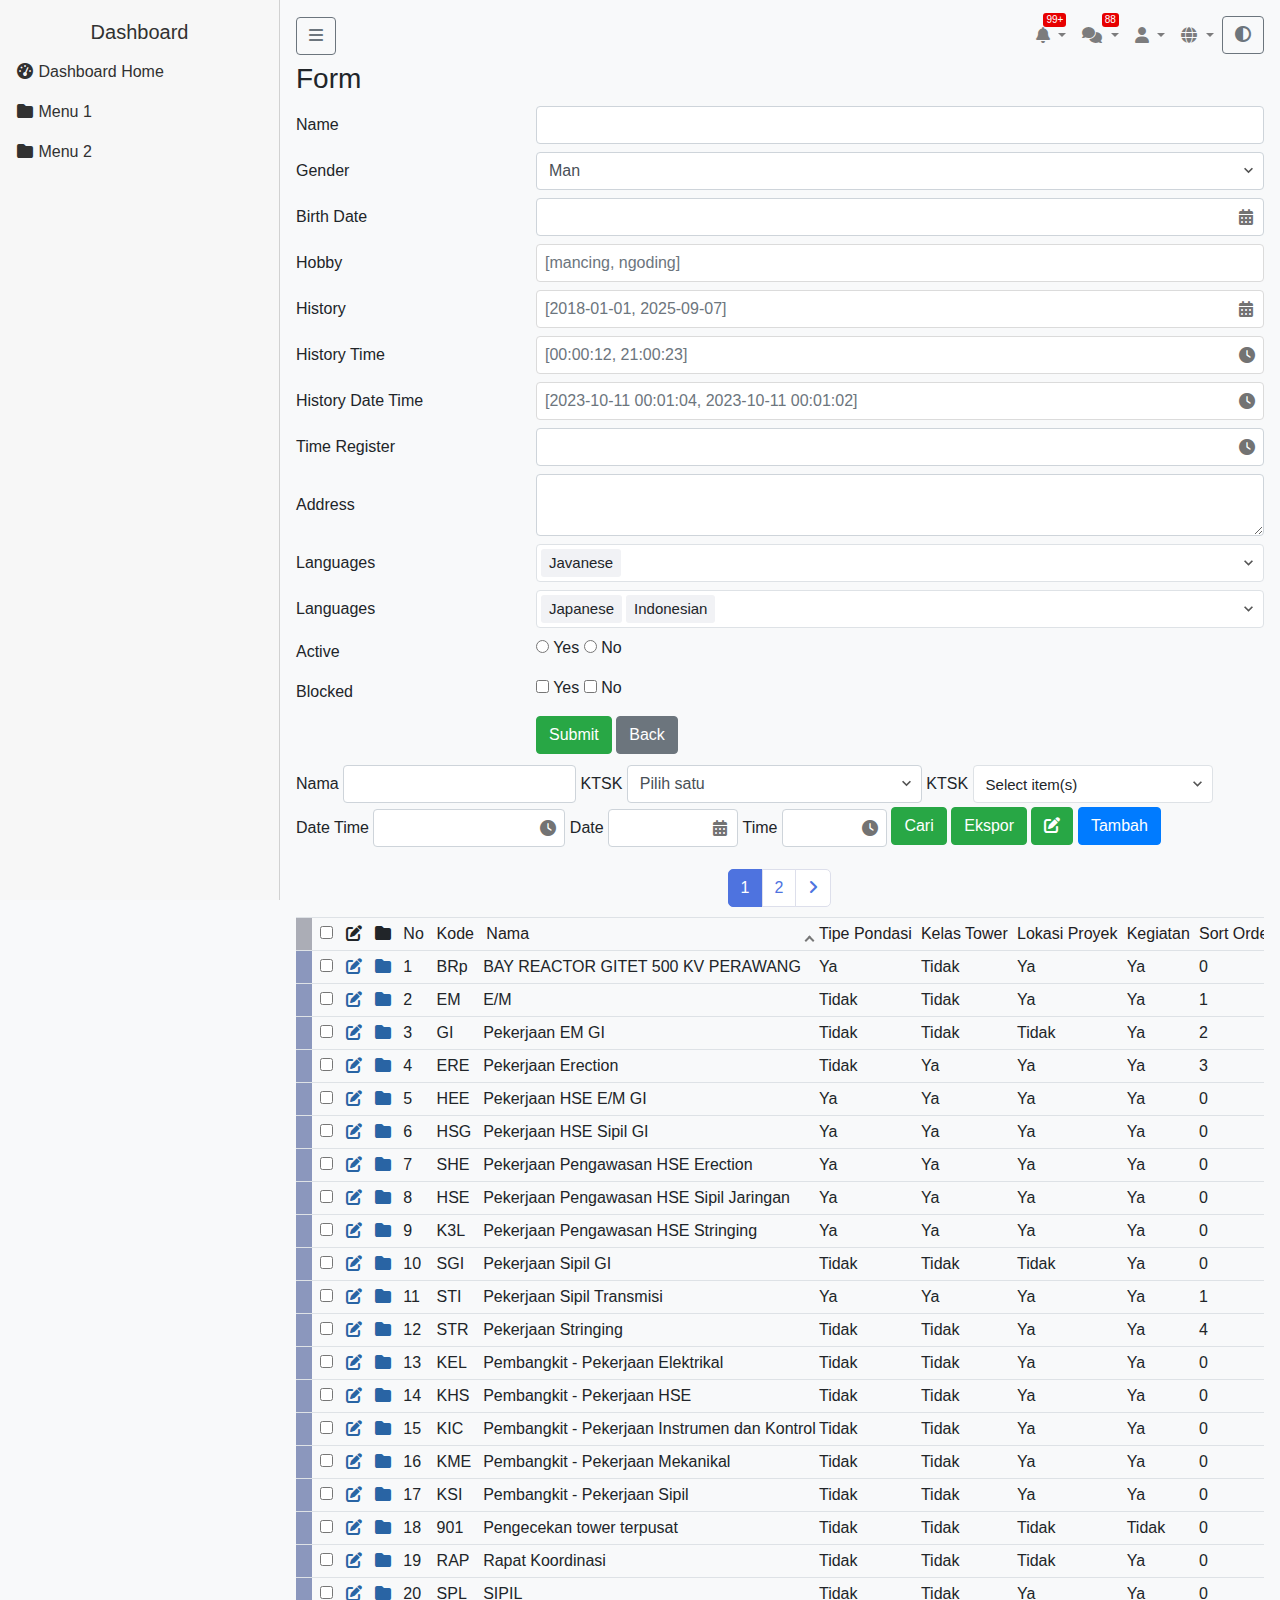
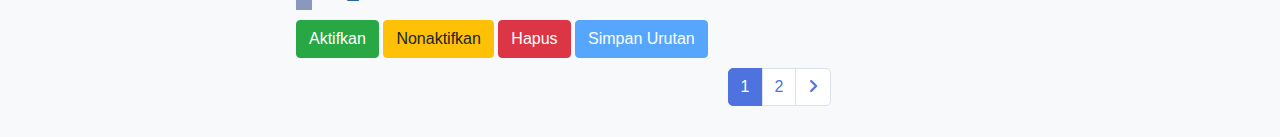
==== commit 755dc1ed: "Add initial value to tag editor" ====
--- a/form.html
+++ b/form.html
@@ -172,20 +172,20 @@
                     </tr>
                     <tr>
                         <td>Hobby</td>
-                        <td><input type="text" name="hobby[]" class="form-control" data-multiple-input placeholder="Fill tags"></td>
+                        <td><input type="text" name="hobby[]" class="form-control" data-multiple-input placeholder="Fill tags" data-initial-value='["mancing", "ngoding"]'></td>
                     </tr>
                     
                     <tr>
                         <td>History</td>
-                        <td><input type="date" name="history_date[]" class="form-control" data-multiple-input placeholder="Fill date"></td>
+                        <td><input type="date" name="history_date[]" class="form-control" data-multiple-input placeholder="Fill date" data-initial-value='["2018-01-01", "2025-09-07"]'></td>
                     </tr>
                     <tr>
                         <td>History Time</td>
-                        <td><input type="time" name="history_time[]" class="form-control" data-multiple-input placeholder="Fill time"></td>
+                        <td><input type="time" name="history_time[]" class="form-control" data-multiple-input placeholder="Fill time" data-initial-value='["00:00:12", "21:00:23"]'></td>
                     </tr>
                     <tr>
                         <td>History Date Time</td>
-                        <td><input type="datetime-local" name="history_datetime[]" class="form-control" data-multiple-input placeholder="Fill date time"></td>
+                        <td><input type="datetime-local" name="history_datetime[]" class="form-control" data-multiple-input placeholder="Fill date time" data-initial-value='["2023-10-11 00:01:04", "2023-10-11 00:01:02"]'></td>
                     </tr>
                     <tr>
                         <td>Time Register</td>
--- a/css/css.css
+++ b/css/css.css
@@ -588,7 +588,6 @@
   padding: 8px;
   border-radius: 4px;
   border: 1px solid;
-  font-size: 14px;
   box-sizing: border-box;
   outline: none;
 }
@@ -609,18 +608,20 @@
 }
 
 .pico-tag {
-  padding: 4px 8px;
+  padding: 5px 8px 7px 8px;
   border-radius: 3px;
   display: inline-block;
   margin-right: 0.25rem;
   margin-bottom: 0.25rem;
   cursor: pointer;
+  line-height: 1;
 }
 .pico-tag span {
   margin-left: 6px;
   margin-top: 2px;
   font-weight: bold;
   cursor: pointer;
+  line-height: 1;
 }
 
 /* Default (Light Mode) */
